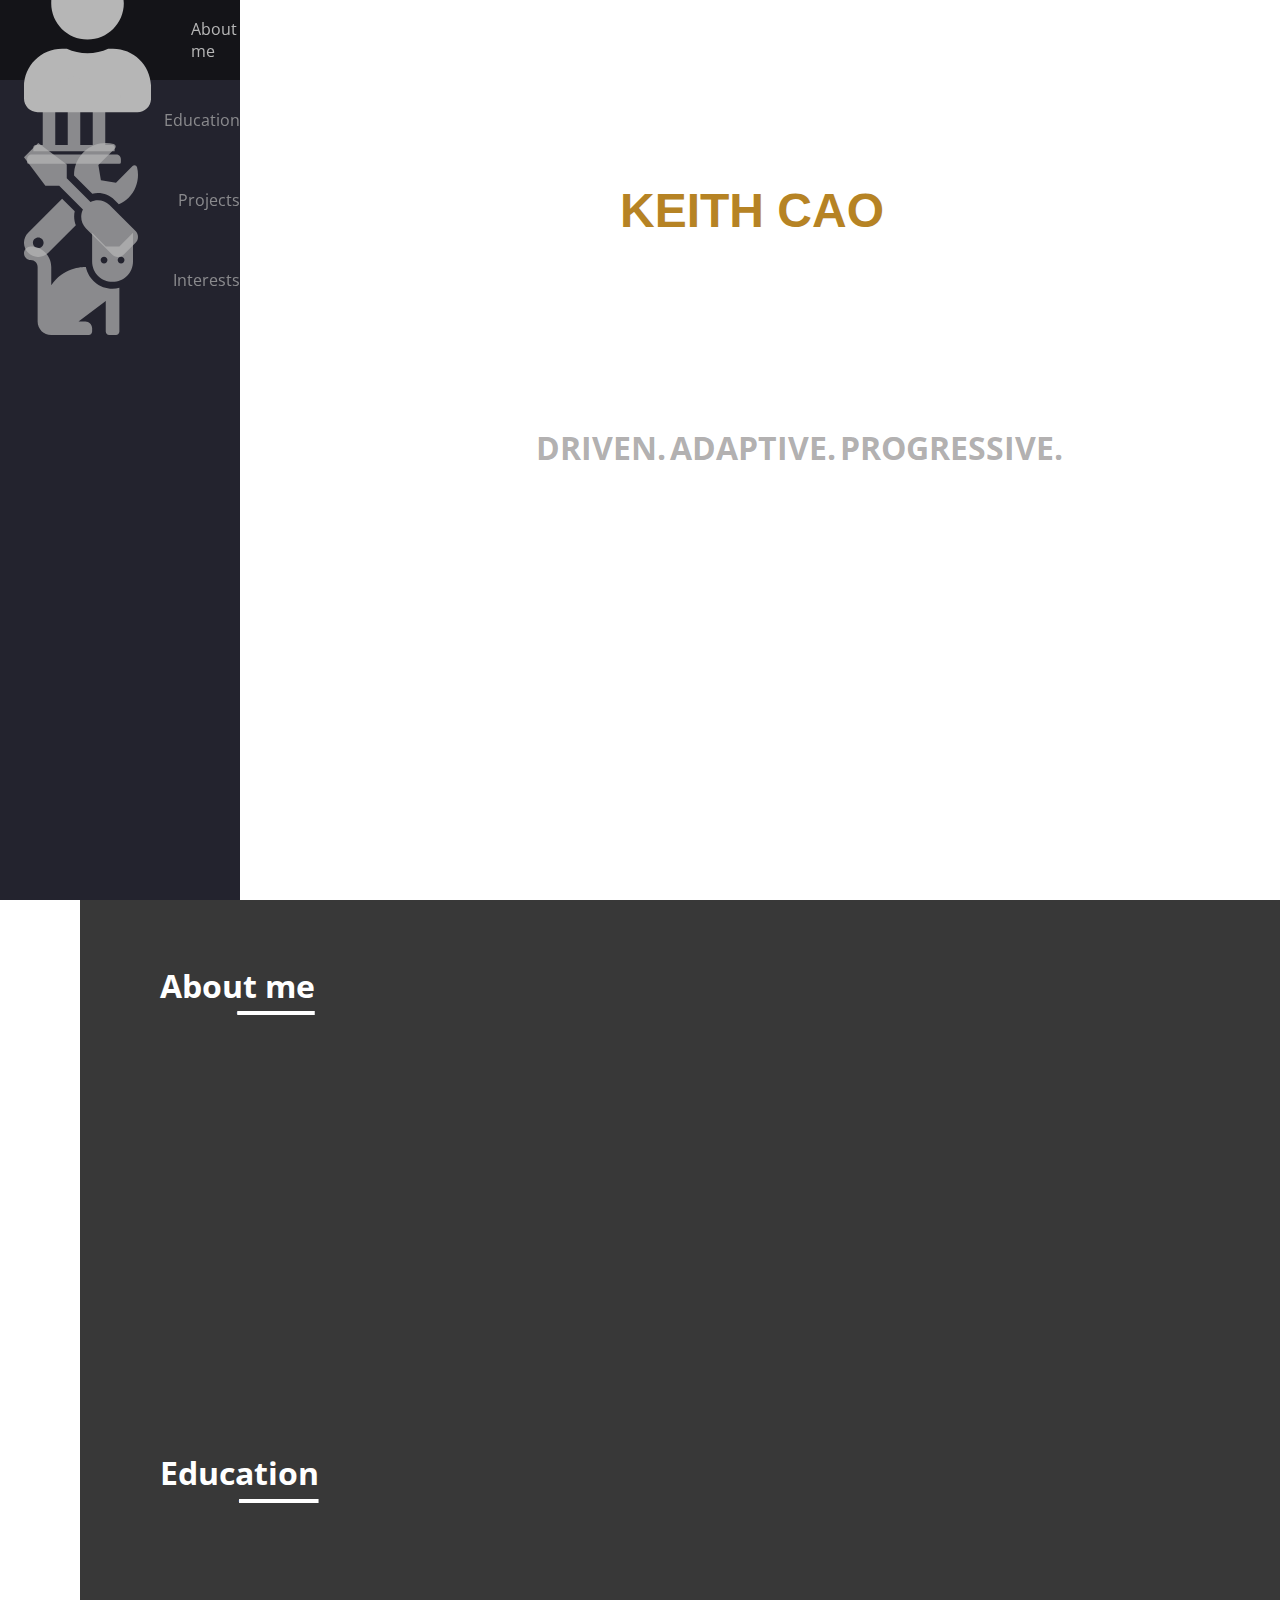
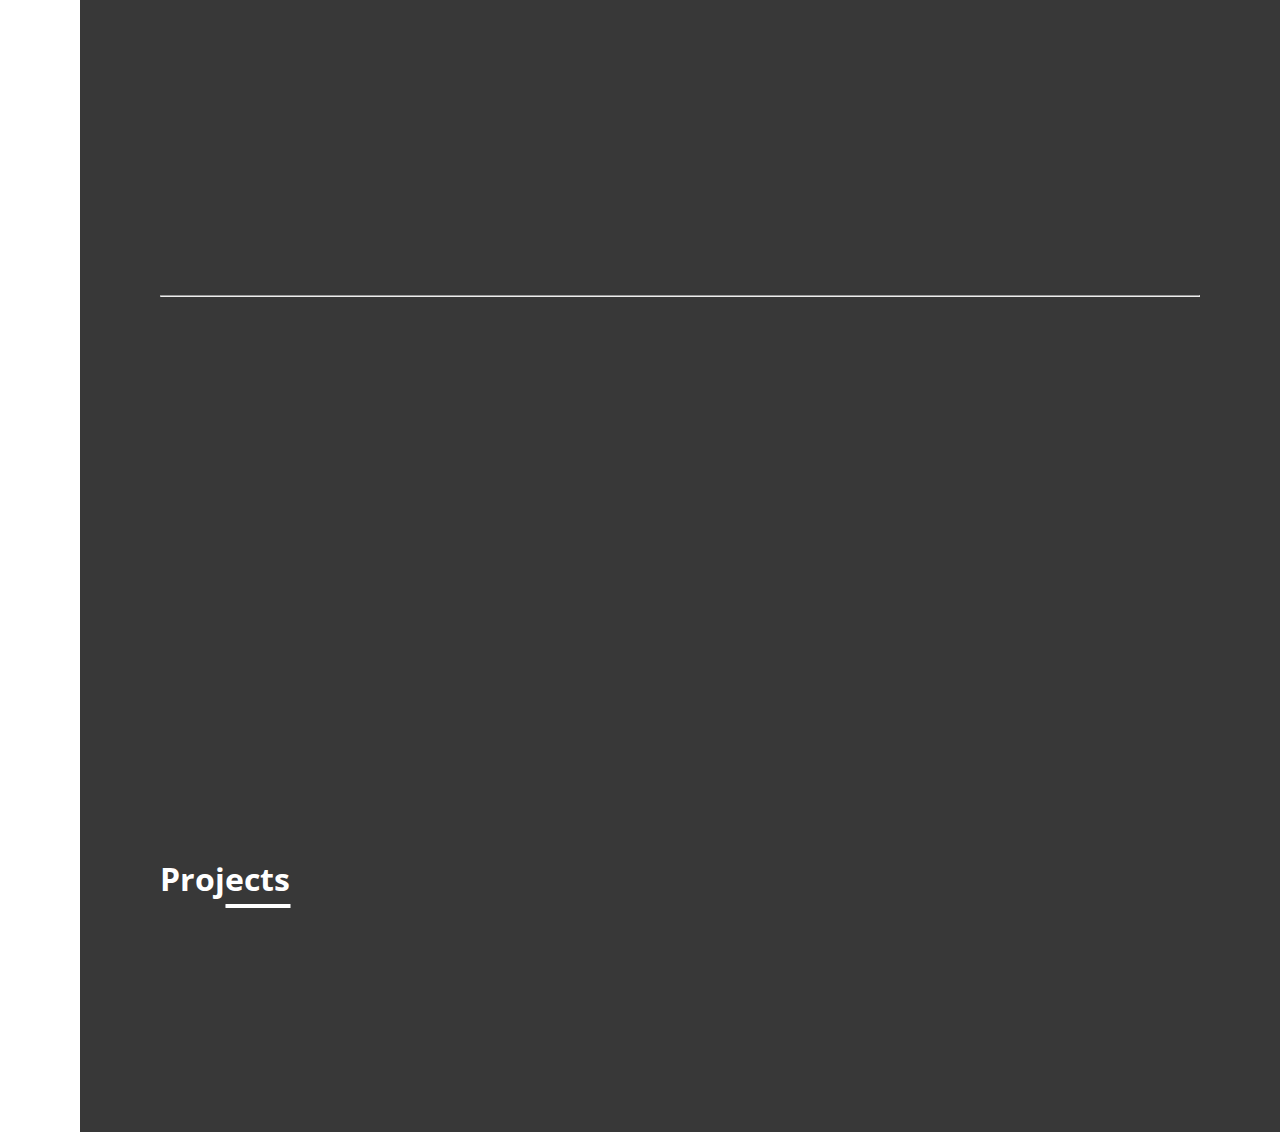
==== index.html @ e3b77ac3 "Add files via upload" ====
<!DOCTYPE html>
<html lang="en">
    
<head>
    <meta charset="UTF-8">
    <meta http-equiv="X-UA-Compatible" content="IE=edge">
    <meta name="viewport" content="width=device-width, initial-scale=1.0">
    <title>Keith's Website
    </title>
    <link href="https://fonts.googleapis.com/css?family=Open+Sans:300,400,700&display=swap" rel="stylesheet"/>
    <link rel="stylesheet" href="style.css">
</head>
<body>
    <nav class="navigation">
        <ul class="navbar">
            <li class="nav-item">
                <a href="#About me" class="nav-link">
                <svg xmlns="http://www.w3.org/2000/svg" aria-hidden="true" focusable="false" data-prefix="fas" data-icon="user" class="svg-inline--fa fa-user fa-w-14" 
                role="img" viewBox="0 0 448 512"><path fill="currentColor" 
                d="M224 256c70.7 0 128-57.3 128-128S294.7 0 224 0 96 57.3 96 128s57.3 128 128 128zm89.6 32h-16.7c-22.2 10.2-46.9 16-72.9 16s-50.6-5.8-72.9-16h-16.7C60.2 
                288 0 348.2 0 422.4V464c0 26.5 21.5 48 48 48h352c26.5 0 48-21.5 48-48v-41.6c0-74.2-60.2-134.4-134.4-134.4z"/></svg>
                <span class="link-text">About me</span>
                </a>
            </li>
            <li class="nav-item">
                <a href="#Education" class="nav-link">
                <svg xmlns="http://www.w3.org/2000/svg" aria-hidden="true" focusable="false" data-prefix="fas" data-icon="university" class="svg-inline--fa fa-university fa-w-16" 
                role="img" viewBox="0 0 512 512"><path fill="currentColor" 
                d="M496 128v16a8 8 0 0 1-8 8h-24v12c0 6.627-5.373 12-12 12H60c-6.627 0-12-5.373-12-12v-12H24a8 8 0 0 1-8-8v-16a8 8 0 0 1 4.941-7.392l232-88a7.996 
                7.996 0 0 1 6.118 0l232 88A8 8 0 0 1 496 128zm-24 304H40c-13.255 0-24 10.745-24 24v16a8 8 0 0 0 8 8h464a8 8 0 0 0 8-8v-16c0-13.255-10.745-24-24-24zM96 
                192v192H60c-6.627 0-12 5.373-12 12v20h416v-20c0-6.627-5.373-12-12-12h-36V192h-64v192h-64V192h-64v192h-64V192H96z"/></svg>
                <span class="link-text">Education</span>
                </a>
            </li>
            <li class="nav-item">
                <a href="#Projects" class="nav-link">
                <svg xmlns="http://www.w3.org/2000/svg" aria-hidden="true" focusable="false" data-prefix="fas" data-icon="tools" class="svg-inline--fa fa-tools fa-w-16" 
                role="img" viewBox="0 0 512 512"><path fill="currentColor" 
                d="M501.1 395.7L384 278.6c-23.1-23.1-57.6-27.6-85.4-13.9L192 158.1V96L64 0 0 64l96 128h62.1l106.6 106.6c-13.6 27.8-9.2 62.3 13.9 85.4l117.1 117.1c14.6 
                14.6 38.2 14.6 52.7 0l52.7-52.7c14.5-14.6 14.5-38.2 0-52.7zM331.7 225c28.3 0 54.9 11 74.9 31l19.4 19.4c15.8-6.9 30.8-16.5 43.8-29.5 37.1-37.1 49.7-89.3 
                37.9-136.7-2.2-9-13.5-12.1-20.1-5.5l-74.4 74.4-67.9-11.3L334 98.9l74.4-74.4c6.6-6.6 3.4-17.9-5.7-20.2-47.4-11.7-99.6.9-136.6 37.9-28.5 28.5-41.9 66.1-41.2 
                103.6l82.1 82.1c8.1-1.9 16.5-2.9 24.7-2.9zm-103.9 82l-56.7-56.7L18.7 402.8c-25 25-25 65.5 0 90.5s65.5 25 90.5 0l123.6-123.6c-7.6-19.9-9.9-41.6-5-62.7zM64 
                472c-13.2 0-24-10.8-24-24 0-13.3 10.7-24 24-24s24 10.7 24 24c0 13.2-10.7 24-24 24z"/></svg>
                <span class="link-text">Projects</span>
                </a>
            </li>
            <li class="nav-item">
                <a href="#Interests" class="nav-link">
                <svg xmlns="http://www.w3.org/2000/svg" aria-hidden="true" focusable="false" data-prefix="fas" data-icon="cat" class="svg-inline--fa fa-cat fa-w-16" 
                role="img" viewBox="0 0 512 512"><path fill="currentColor" 
                d="M290.59 192c-20.18 0-106.82 1.98-162.59 85.95V192c0-52.94-43.06-96-96-96-17.67 0-32 14.33-32 32s14.33 32 32 32c17.64 0 32 14.36 32 32v256c0 35.3 
                28.7 64 64 64h176c8.84 0 16-7.16 16-16v-16c0-17.67-14.33-32-32-32h-32l128-96v144c0 8.84 7.16 16 16 16h32c8.84 0 16-7.16 16-16V289.86c-10.29 2.67-20.89 
                4.54-32 4.54-61.81 0-113.52-44.05-125.41-102.4zM448 96h-64l-64-64v134.4c0 53.02 42.98 96 96 96s96-42.98 96-96V32l-64 64zm-72 80c-8.84 0-16-7.16-16-16s7.16-16 
                16-16 16 7.16 16 16-7.16 16-16 16zm80 0c-8.84 0-16-7.16-16-16s7.16-16 16-16 16 7.16 16 16-7.16 16-16 16z"/></svg>
                <span class="link-text">Interests</span>
                </a>
            </li>
        </ul>
    </nav>
    <div id="container">
        <div class="section">
            <div class="background"></div>
                <h3>KEITH CAO</h3>
                <div class="key">
                    <h1 id="word1">DRIVEN.</h1>
                    <h1 id="word2">ADAPTIVE.</h1>
                    <h1 id="word3">PROGRESSIVE.</h1>
                </div>
        </div>
    <div class="page">
        <a name="About me">
            <div class="info">
                    <h4 class ="head">
                        About me
                        <div class="underline">
                            <h4 class="line">s</h4>
                        </div>
                    </h4>

                <p>
                    I am a computer science student eager to explore the different fields of the tech industry, starting with web development.
                    I am currently studying <a href="https://www.senecacollege.ca/programs/fulltime/CPA.html">Computer Programming and Analysis</a>
                    at Seneca College. I prevously studied Medicinal Chemistry at the University of Waterloo but did not see myself pursuing a career in the field.
                    Due to my analytical mindset, I took an interest in computer science and decided to change the focus of my studies. I switched my major to
                    a 3-year General Science program, graduated later that term, then applied to start college the following term. While this was a scary leap for me, it
                    was the best decision I have ever made. This was the biggest life choice of mine thus far and now I feel prepared for whatever life has to throw at me.
                </p>
            </div>
        </a>
        <a name="Education">
            <div class="info">
                    <h4 class="head">
                        Education
                        <div class="underline">
                            <h4 class="line">s</h4>
                        </div>
                    </h4>
                <div id="seneca">
                    <p>
                        <b>Computer Programming and Analysis,</b><i> Seneca College</i>
                        <br><br>
                        In the fall of 2021, I started my studies at Seneca. I completed my first semester where I was introduced to basic computer science principles. I was
                        taught the fundamentals of computational thinking, decomposition and abstraction. I learned to program through C and practiced using it in several workshops.
                        I was exposed to the terminology and concepts of the IT sector such as API's, version control, and the SDLC. Lastly, I studied the UNIX/LINUX operating system
                        and gained experience using practical file manipulating techniques.
                    </p>
                </div>
                <hr>
                <div id="waterloo">
                    <p>
                        <b>Bachelor's of Science - General Science,</b><i> University of Waterloo</i>
                        <br><br>
                        I began my studies at the University of Waterloo in the fall of 2018 as a medicinal chemistry student. The focus of this specialized program was
                        organic chemistry, which I studied until the spring of 2021. That is when I switched into a 3-year General Science program and graduated with a Bachelor's Degree
                        before beginning my studies at Seneca. Organic chemistry as a whole is very analytical, there are several factors that affect how molecules interact
                        and when taken into account, the products can be accurately determined. I enjoyed this process and its similarities with computer science presented me with two career paths.
                        During my last term at Waterloo, I was able to take the cs course I wasn't able to before. After starting the course, I knew instantly I had made the right choice.
                    </p>
                </div>
            </div>
        </a>
        <a name="Projects">
            <div class="info">
                    <h4 class="head">
                        Projects
                        <div class="underline">
                            <h4 class="line">s</h4>
                        </div>
                    </h4>

                <p>
                </p>
            </div>
            </a>
    </div>
</div>
<script src="scroll-out.js"></script>
<script type="text/javascript">
    ScrollOut({
        targets: 'h1, h4, p, div'
    })
</script>
</body>
</html>
---- style.css ----
:root {
    font-family: 'Open Sans';
    font-size: 16px;
    --text-primary: #b6b6b6;
    --text-secondary: #ececec;
    --bg-primary: #23232e;
    --bg-secondary: #141418;
}

html {
    scroll-behavior: smooth;
}

body {
    padding: 0;
    margin: 0;
}

.section h3 {
    color: rgb(182, 131, 36);
    font-family: Impact, Haettenschweiler, 'Arial Narrow Bold', sans-serif;
    font-size: 48px;
    position: absolute;
    top: 15%;
    left: 45%;
}

.background {
    height: 100vh;
    display: block;
    left: 0;
    right: 0;
    background-image: url(torontoskyline2k.jpg);
    filter: blur(3px);
    transition: 2s;
}

.section {
    position: relative;
    text-align: center;
    margin-left: 5rem;
    height:100vh;
}

.background[data-scroll="in"] {
    filter: blur(0);
}

.page .head {
    width:fit-content;
    padding: 0;
    margin: 0;
    font-size: 32px;
}

@keyframes slider {
    0% {transform:translateX(-10%) scaleX(0.1);}
    50% {transform: translateX(90%) scaleX(0.1);}
}

.line {
    position: relative;
    right: 45%;
    width:100%;
    transform:translateX(70%) scaleX(0.5);
    font-size: 0.2rem;
    background-color: white;
    margin-bottom: 4rem;
    transition: 2s
}

.line[data-scroll="in"] {
    animation-name: slider;
    animation-duration: 1s;
}

.page .info {
    color: white;
    padding-top: 4rem;
    padding-bottom: 10rem;
}

.section .key {
    position: absolute;
    top: 45%;
    left: 38%;
}

.section .key h1 {
    color: rgba(112, 109, 109, 0.555);
    padding-bottom: 5rem;
    display: inline-block;
}

#word1 {
    position: relative;
    bottom: 40px;
    opacity: 0;
}

#word1[data-scroll="in"] {
    opacity:1;
    transition: 1.2s ease;
    transform: translateY(40px);
}

#word2 {
    position: relative;
    bottom: 40px;
    opacity: 0;
}

#word2[data-scroll="in"] {
    opacity:1;
    transform: translateY(40px);
    transition: 1.2s ease;
    transition-delay: 200ms;
}

#word3 {
    position: relative;
    bottom: 40px;
    opacity: 0;
}

#word3[data-scroll="in"] {
    opacity:1;
    transform: translateY(40px);
    transition: 1.2s ease;
    transition-delay: 400ms;
}

.page {
    background-color: #383838;
    justify-content: center;
    margin-left: 5rem;
    padding: 0rem 5rem;
}

.navigation {
    background-color: var(--bg-primary);
    height: 100vh;
    width: 5rem;
    position: fixed;
    z-index: 4;
    transition: width 200ms ease;
}

.nav-link {
    display: flex;
    align-items: center;
    height: 5rem;
    color: var(--text-primary);
    text-decoration: none;
    filter: grayscale(100%) opacity(0.7);
}

.nav-link:hover {
    filter: grayscale(0%) opacity(1);
}

.link-text {
    display: none;
    margin-left: 1rem;
}

.nav-link svg {
    min-width: 2rem;
    margin: 0 1.5rem;
}

.navbar {
    list-style-type: none;
    margin:0;
    padding-left: 0;
    display: flex;
    flex-direction: column;
    align-items: center;
}

.nav-item {
    width: 100%;
}

.nav-item:hover {
    background-color: var(--bg-secondary);
}

.navigation:hover {
    width: 15rem;
}

.navigation:hover .link-text {
    display: block;
}

#seneca {
    height: 20rem;
    background-image: url(seneca.jpg);
    filter: grayscale(60%);
}

#waterloo {
    height: 20rem;
    background-image: url(waterloo\ slc.jpg);
    filter: grayscale(60%);
}

p {
    position: relative;
    top: 40px;
    opacity: 0;
    transition: 0.8s ease;
}

p[data-scroll="in"] {
    opacity:1;
    transform: translateY(-40px);
}
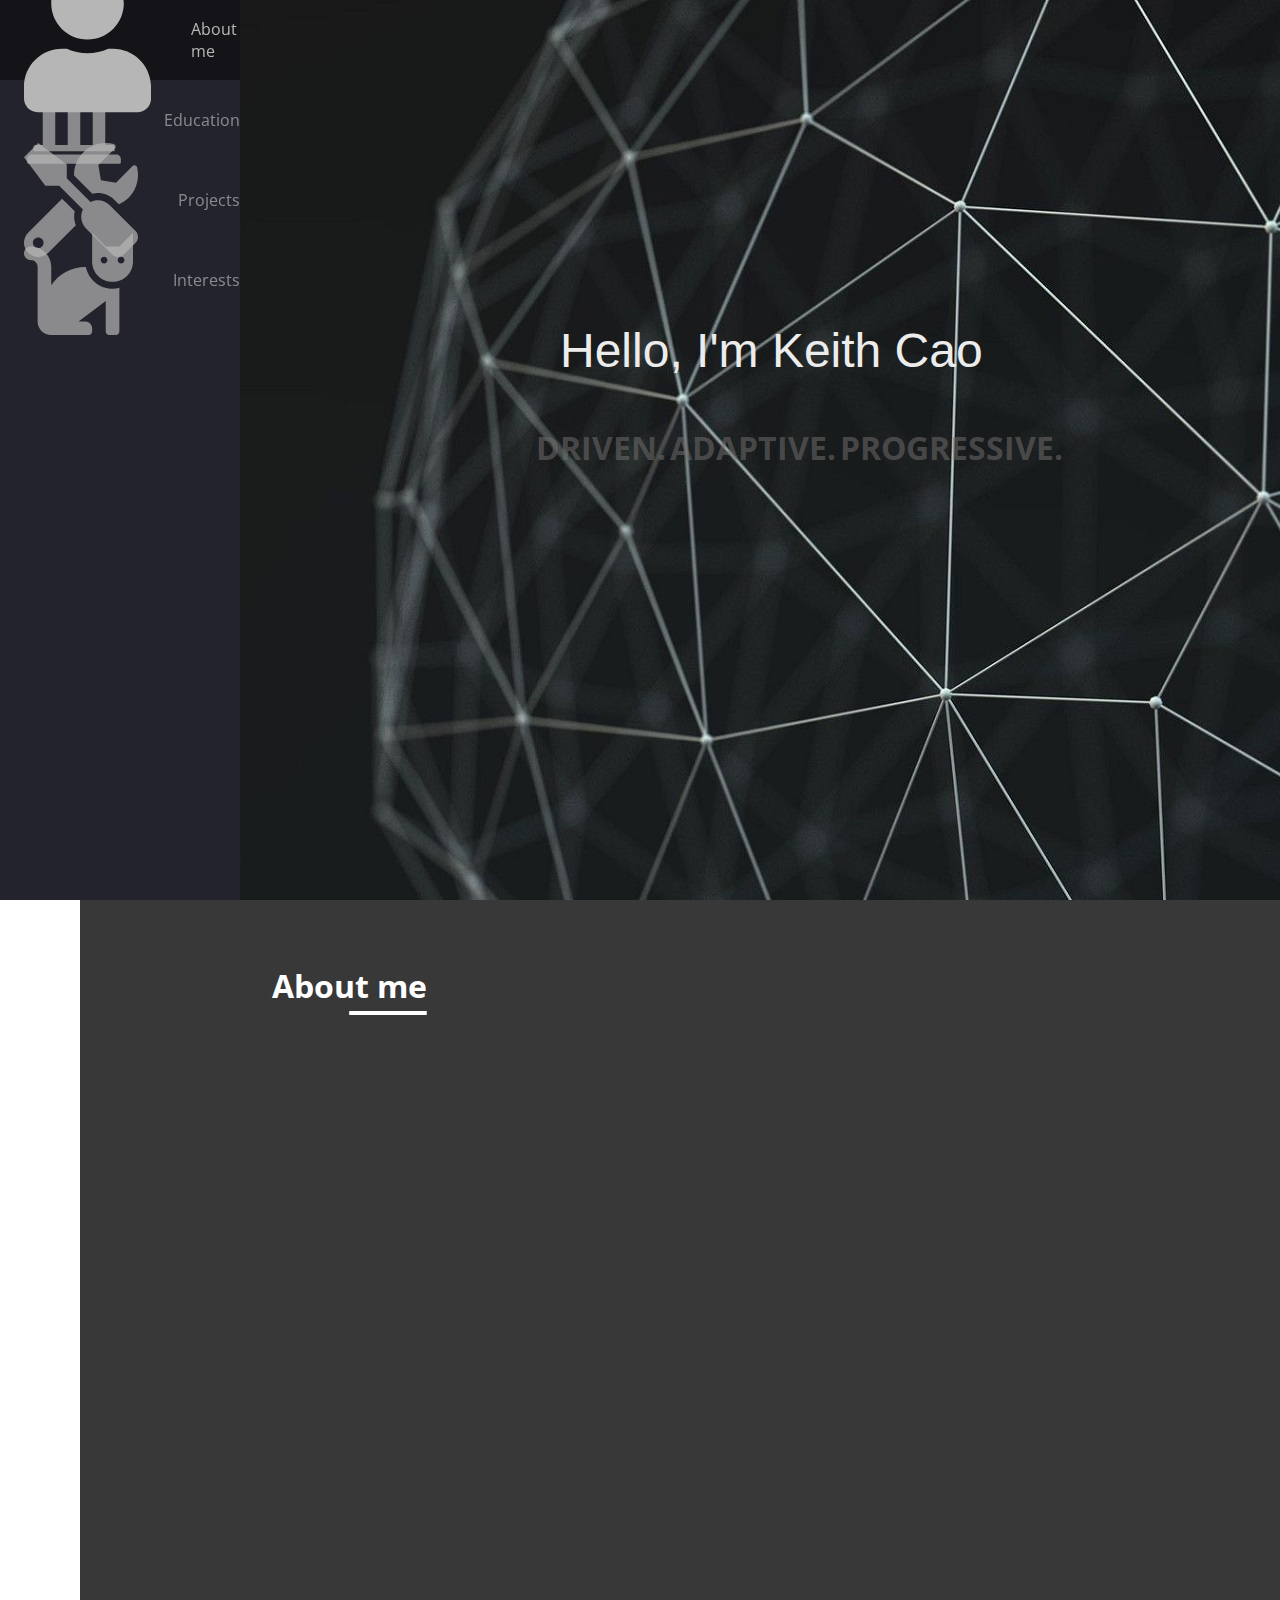
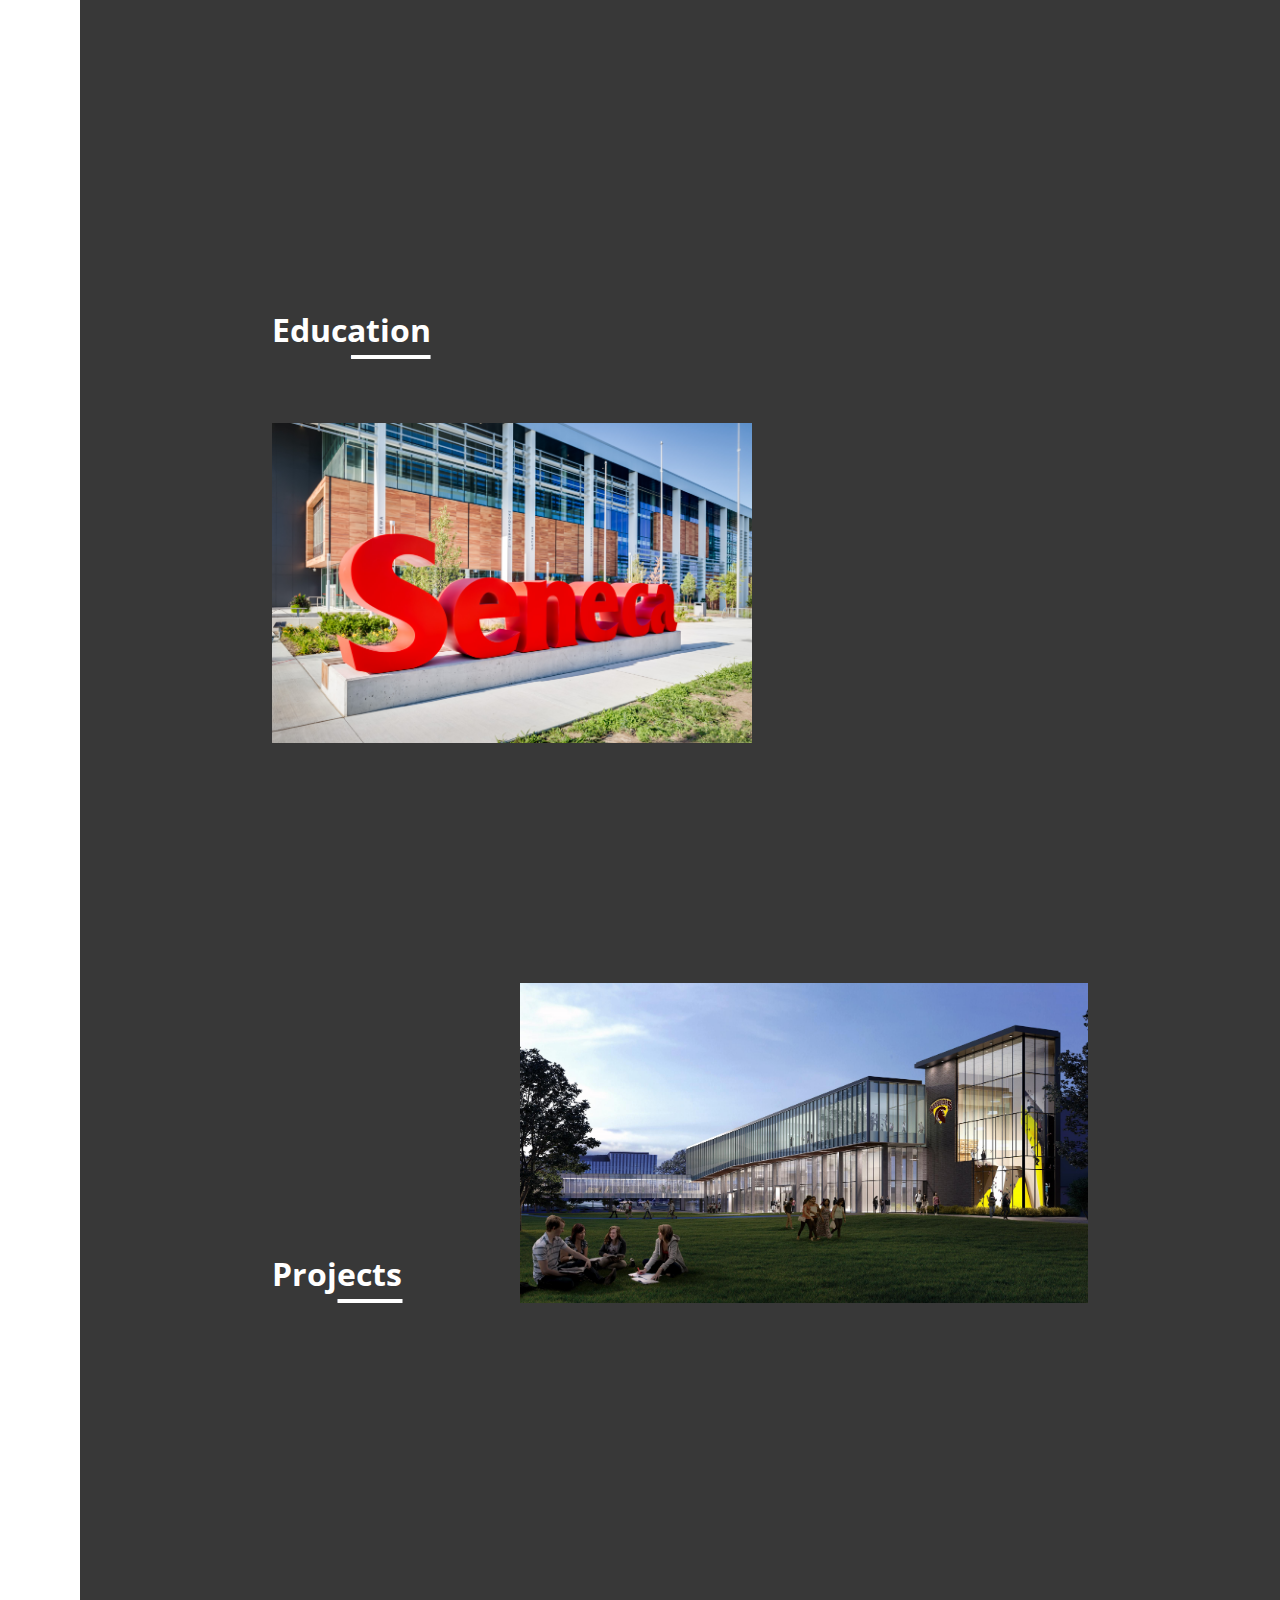
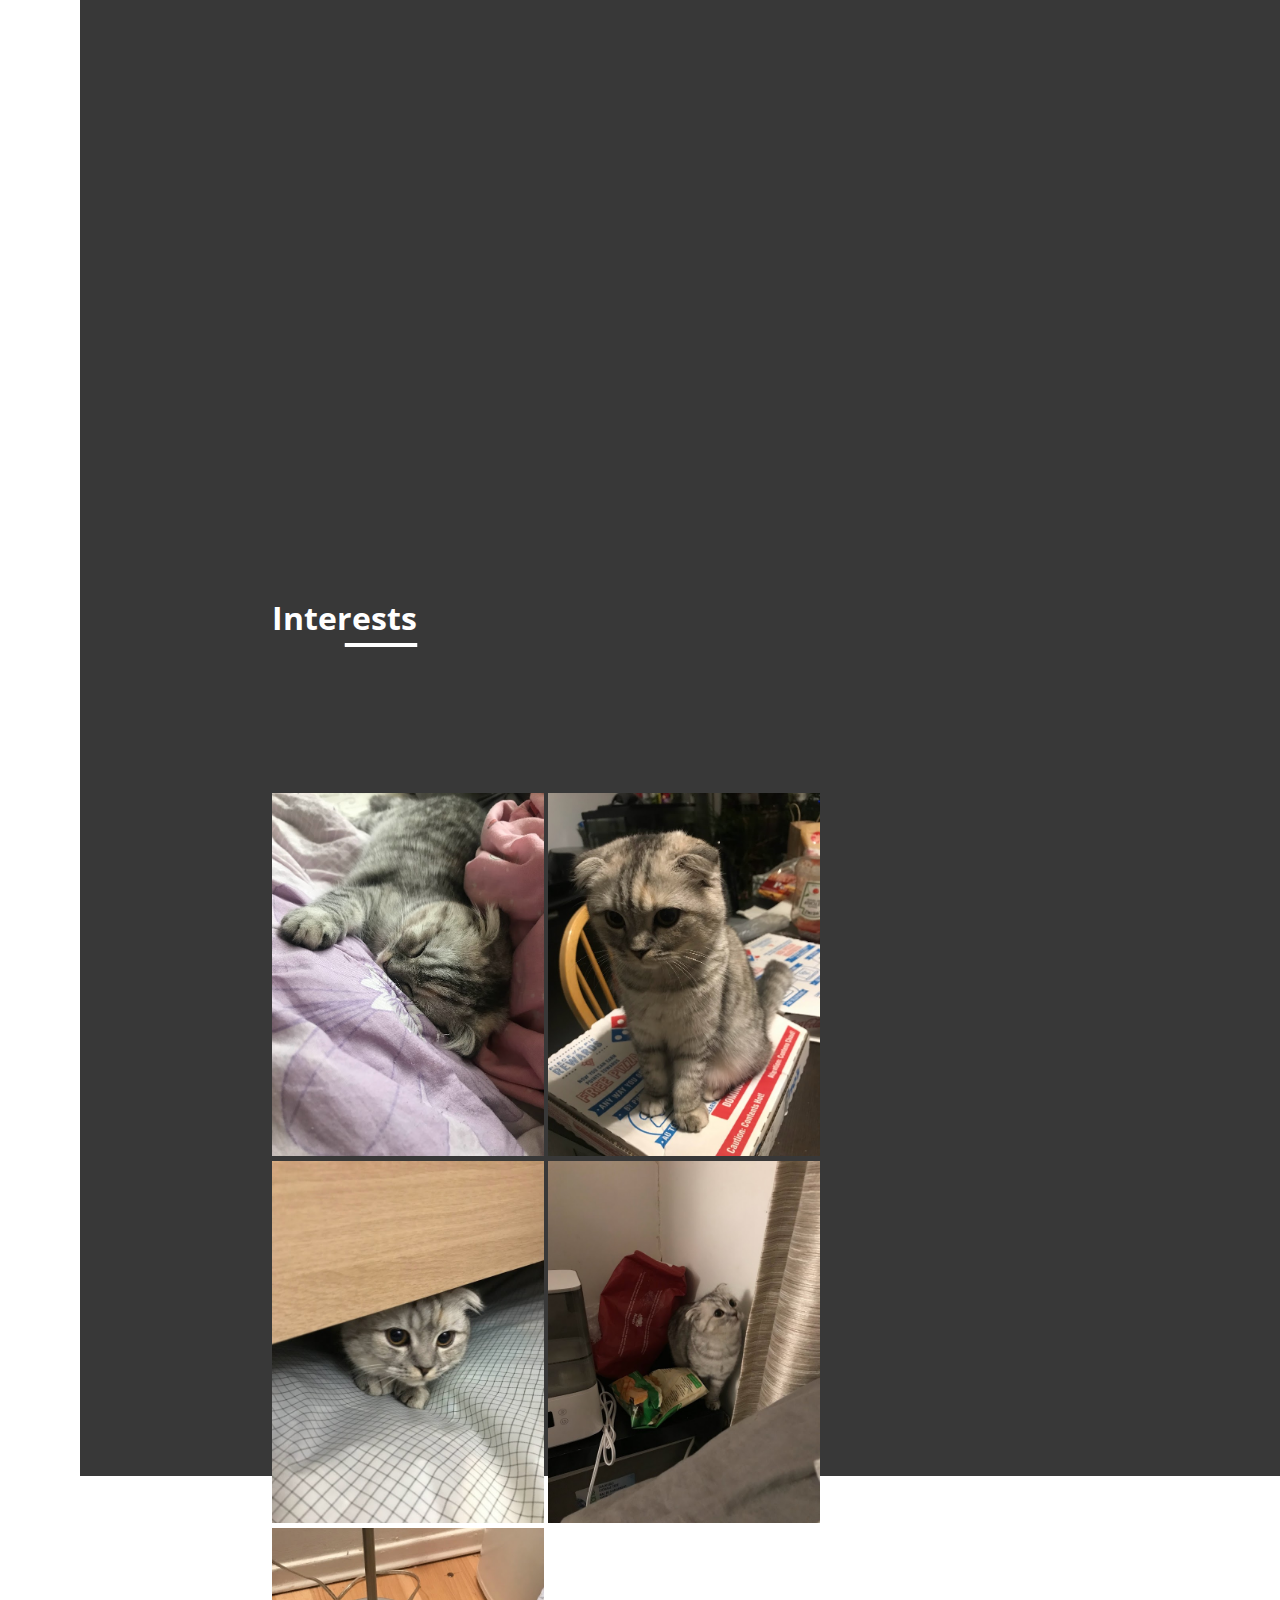
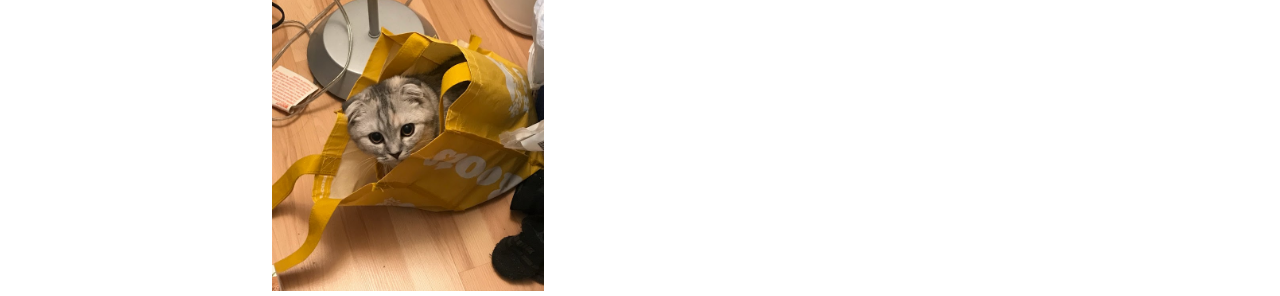
==== commit e0c460ba: "Add files via upload" ====
--- a/index.html
+++ b/index.html
@@ -60,7 +60,7 @@
     <div id="container">
         <div class="section">
             <div class="background"></div>
-                <h3>KEITH CAO</h3>
+                <p>Hello, I'm Keith Cao</p>
                 <div class="key">
                     <h1 id="word1">DRIVEN.</h1>
                     <h1 id="word2">ADAPTIVE.</h1>
@@ -80,45 +80,49 @@
                 <p>
                     I am a computer science student eager to explore the different fields of the tech industry, starting with web development.
                     I am currently studying <a href="https://www.senecacollege.ca/programs/fulltime/CPA.html">Computer Programming and Analysis</a>
-                    at Seneca College. I prevously studied Medicinal Chemistry at the University of Waterloo but did not see myself pursuing a career in the field.
-                    Due to my analytical mindset, I took an interest in computer science and decided to change the focus of my studies. I switched my major to
-                    a 3-year General Science program, graduated later that term, then applied to start college the following term. While this was a scary leap for me, it
-                    was the best decision I have ever made. This was the biggest life choice of mine thus far and now I feel prepared for whatever life has to throw at me.
+                    at Seneca College. I prevously studied Medicinal Chemistry at the University of Waterloo but did not see myself pursuing a career in the field. The focus 
+                    of this specialized program was organic chemistry. Being an analytical field, its overlap with computer science in this aspect peaked my interest in
+                    the latter field. I switched my major to a 3-year General Science program, graduated later that term, then applied to start college 
+                    the following term. While this was a scary leap for me, it was the best decision I have ever made. This was the biggest life choice of mine thus far and 
+                    now I feel prepared for whatever life has to throw at me.
                 </p>
             </div>
         </a>
-        <a name="Education">
-            <div class="info">
-                    <h4 class="head">
-                        Education
-                        <div class="underline">
-                            <h4 class="line">s</h4>
-                        </div>
-                    </h4>
-                <div id="seneca">
-                    <p>
-                        <b>Computer Programming and Analysis,</b><i> Seneca College</i>
-                        <br><br>
-                        In the fall of 2021, I started my studies at Seneca. I completed my first semester where I was introduced to basic computer science principles. I was
-                        taught the fundamentals of computational thinking, decomposition and abstraction. I learned to program through C and practiced using it in several workshops.
-                        I was exposed to the terminology and concepts of the IT sector such as API's, version control, and the SDLC. Lastly, I studied the UNIX/LINUX operating system
-                        and gained experience using practical file manipulating techniques.
-                    </p>
+            <a name="Education">
+                <div class="info">
+                        <h4 class="head">
+                            Education
+                            <div class="underline">
+                                <h4 class="line">s</h4>
+                            </div>
+                        </h4>
+                    <div id="seneca">
+                        <img src="seneca.jpg" alt="Seneca">
+                        <p>
+                            <b>Computer Programming and Analysis,</b><i> Seneca College</i>
+                            <br><br>
+                            In the fall of 2021, I started my studies at Seneca. I completed my first semester where I was introduced to basic computer science principles. I was
+                            taught the fundamentals of computational thinking, decomposition and abstraction. I learned to program in C and practiced implementing validation logic,
+                            dealing with invalid input, and nesting for loops through several workshops. I was exposed to the terminology and concepts of the IT sector such as API's,
+                            version control, and the SDLC. For one of my final projects, I was able to gain experience in the development process using artefacts and updating a project timeline
+                            regularly with my tasks. Lastly, I studied the UNIX/LINUX operating system and gained experience using practical file manipulating techniques.
+                        </p>
+                    </div>
+                    <br>
+                    <div id="waterloo">
+                        <p>
+                            <b>Bachelor's of Science - General Science,</b><i> University of Waterloo</i>
+                            <br><br>
+                            I began my studies at the University of Waterloo in the fall of 2018 as a medicinal chemistry student where I studied until the spring of 2021.
+                            That is when I switched into a 3-year General Science program and graduated with a Bachelor's Degree before beginning my studies at Seneca. I took all three
+                            organic chemistry courses which covered advanced syntheses and reactions of organic molecules. I also took thermodynamics and chemical kinetics which focused
+                            on quantifying the properties of a reation, such as energy released or rate of reactions. Alongside these courses, I took two analytical labs that focused on precision
+                            and accuracy (theoretical vs experimental yield) as well as two organic chemistry labs which focused on anticipating side reactions and how it will affect the yield.
+                        </p>
+                        <img src="waterloo slc.jpg" alt="Waterloo">
+                    </div>
                 </div>
-                <hr>
-                <div id="waterloo">
-                    <p>
-                        <b>Bachelor's of Science - General Science,</b><i> University of Waterloo</i>
-                        <br><br>
-                        I began my studies at the University of Waterloo in the fall of 2018 as a medicinal chemistry student. The focus of this specialized program was
-                        organic chemistry, which I studied until the spring of 2021. That is when I switched into a 3-year General Science program and graduated with a Bachelor's Degree
-                        before beginning my studies at Seneca. Organic chemistry as a whole is very analytical, there are several factors that affect how molecules interact
-                        and when taken into account, the products can be accurately determined. I enjoyed this process and its similarities with computer science presented me with two career paths.
-                        During my last term at Waterloo, I was able to take the cs course I wasn't able to before. After starting the course, I knew instantly I had made the right choice.
-                    </p>
-                </div>
-            </div>
-        </a>
+            </a>
         <a name="Projects">
             <div class="info">
                     <h4 class="head">
@@ -127,10 +131,35 @@
                             <h4 class="line">s</h4>
                         </div>
                     </h4>
-
                 <p>
+                    <b>Accounting Ticketing System</b>
+                    <br><br>
+                    Created a program that managed support tickets in C. Validation logic was implemented to verify a user before giving access to ticket information. Authenticated users can view,
+                    open, close, create, and display ticket messages, as well as, add new customer or agent accounts. Records of tickets and accounts are loaded from a text file and changes made during
+                    the session are saved by overwriting the old text file. 
                 </p>
             </div>
+            </a>
+            <a name="Interests">
+                <div class="info">
+                    <h4 class="head">
+                        Interests
+                        <div class="underline">
+                            <h4 class="line">s</h4>
+                        </div>
+                    </h4>
+                    <p>
+                        I have a beautiful scottish fold named Mango and I spend most of my free time with her. Although I stopped taking piano lessons due to school, I play leisurely and would like 
+                        to get back into it. As for physical activities, I going to the gym and snowboarding when the weather allows for it. 
+                        </p>
+                    <div id="mango">
+                        <img src="mango/mango1.jpg" alt="Mango sleeping">
+                        <img src="mango/mango2.jpg" alt="Mango on Pizza">
+                        <img src="mango/mango3.jpg" alt="Mango Hiding">
+                        <img src="mango/mango4.jpg" alt="Mango Table">
+                        <img src="mango/mango5.jpg" alt="Mango in Bag">
+                    </div>
+                </div>
             </a>
     </div>
 </div>
--- a/style.css
+++ b/style.css
@@ -16,13 +16,13 @@
     margin: 0;
 }
 
-.section h3 {
-    color: rgb(182, 131, 36);
-    font-family: Impact, Haettenschweiler, 'Arial Narrow Bold', sans-serif;
+.section p {
+    font-family: 'Trebuchet MS', 'Lucida Sans Unicode', 'Lucida Grande', 'Lucida Sans', Arial, sans-serif;
+    color: var(--text-secondary);
     font-size: 48px;
     position: absolute;
-    top: 15%;
-    left: 45%;
+    top: 35%;
+    left: 40%;
 }
 
 .background {
@@ -30,27 +30,20 @@
     display: block;
     left: 0;
     right: 0;
-    background-image: url(torontoskyline2k.jpg);
-    filter: blur(3px);
-    transition: 2s;
+    background-image: url(1579793.jpg);
 }
 
 .section {
     position: relative;
-    text-align: center;
     margin-left: 5rem;
     height:100vh;
-}
-
-.background[data-scroll="in"] {
-    filter: blur(0);
 }
 
 .page .head {
     width:fit-content;
     padding: 0;
     margin: 0;
-    font-size: 32px;
+    font-size: 2rem;
 }
 
 @keyframes slider {
@@ -75,6 +68,7 @@
 }
 
 .page .info {
+    height: 80vh;
     color: white;
     padding-top: 4rem;
     padding-bottom: 10rem;
@@ -134,7 +128,7 @@
     background-color: #383838;
     justify-content: center;
     margin-left: 5rem;
-    padding: 0rem 5rem;
+    padding: 0rem 12rem;
 }
 
 .navigation {
@@ -195,15 +189,20 @@
 }
 
 #seneca {
+    display: flex;
+}
+
+#seneca>img {
+    padding-right: 1rem;
     height: 20rem;
-    background-image: url(seneca.jpg);
-    filter: grayscale(60%);
 }
 
 #waterloo {
+    display: flex;
+}
+
+#waterloo>img {
     height: 20rem;
-    background-image: url(waterloo\ slc.jpg);
-    filter: grayscale(60%);
 }
 
 p {
@@ -216,4 +215,8 @@
 p[data-scroll="in"] {
     opacity:1;
     transform: translateY(-40px);
+}
+
+#mango>img {
+    width: 17rem;
 }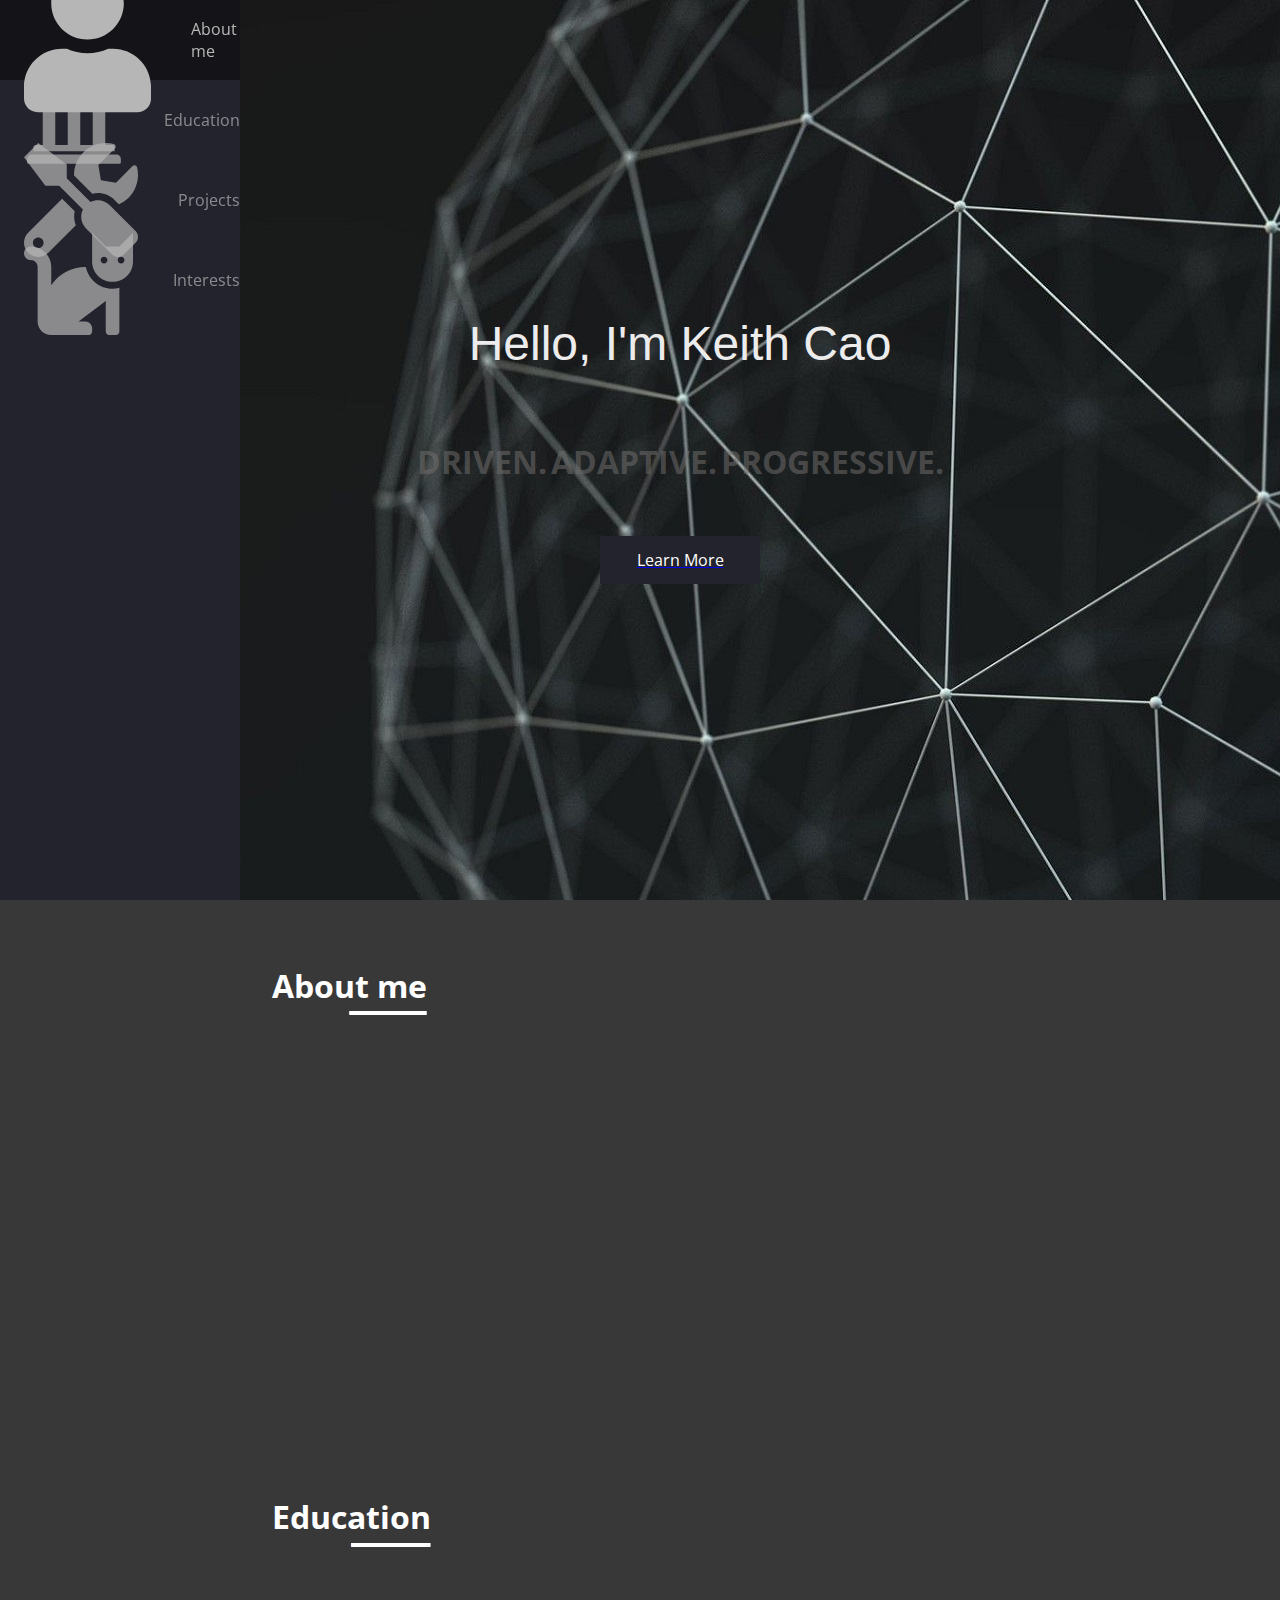
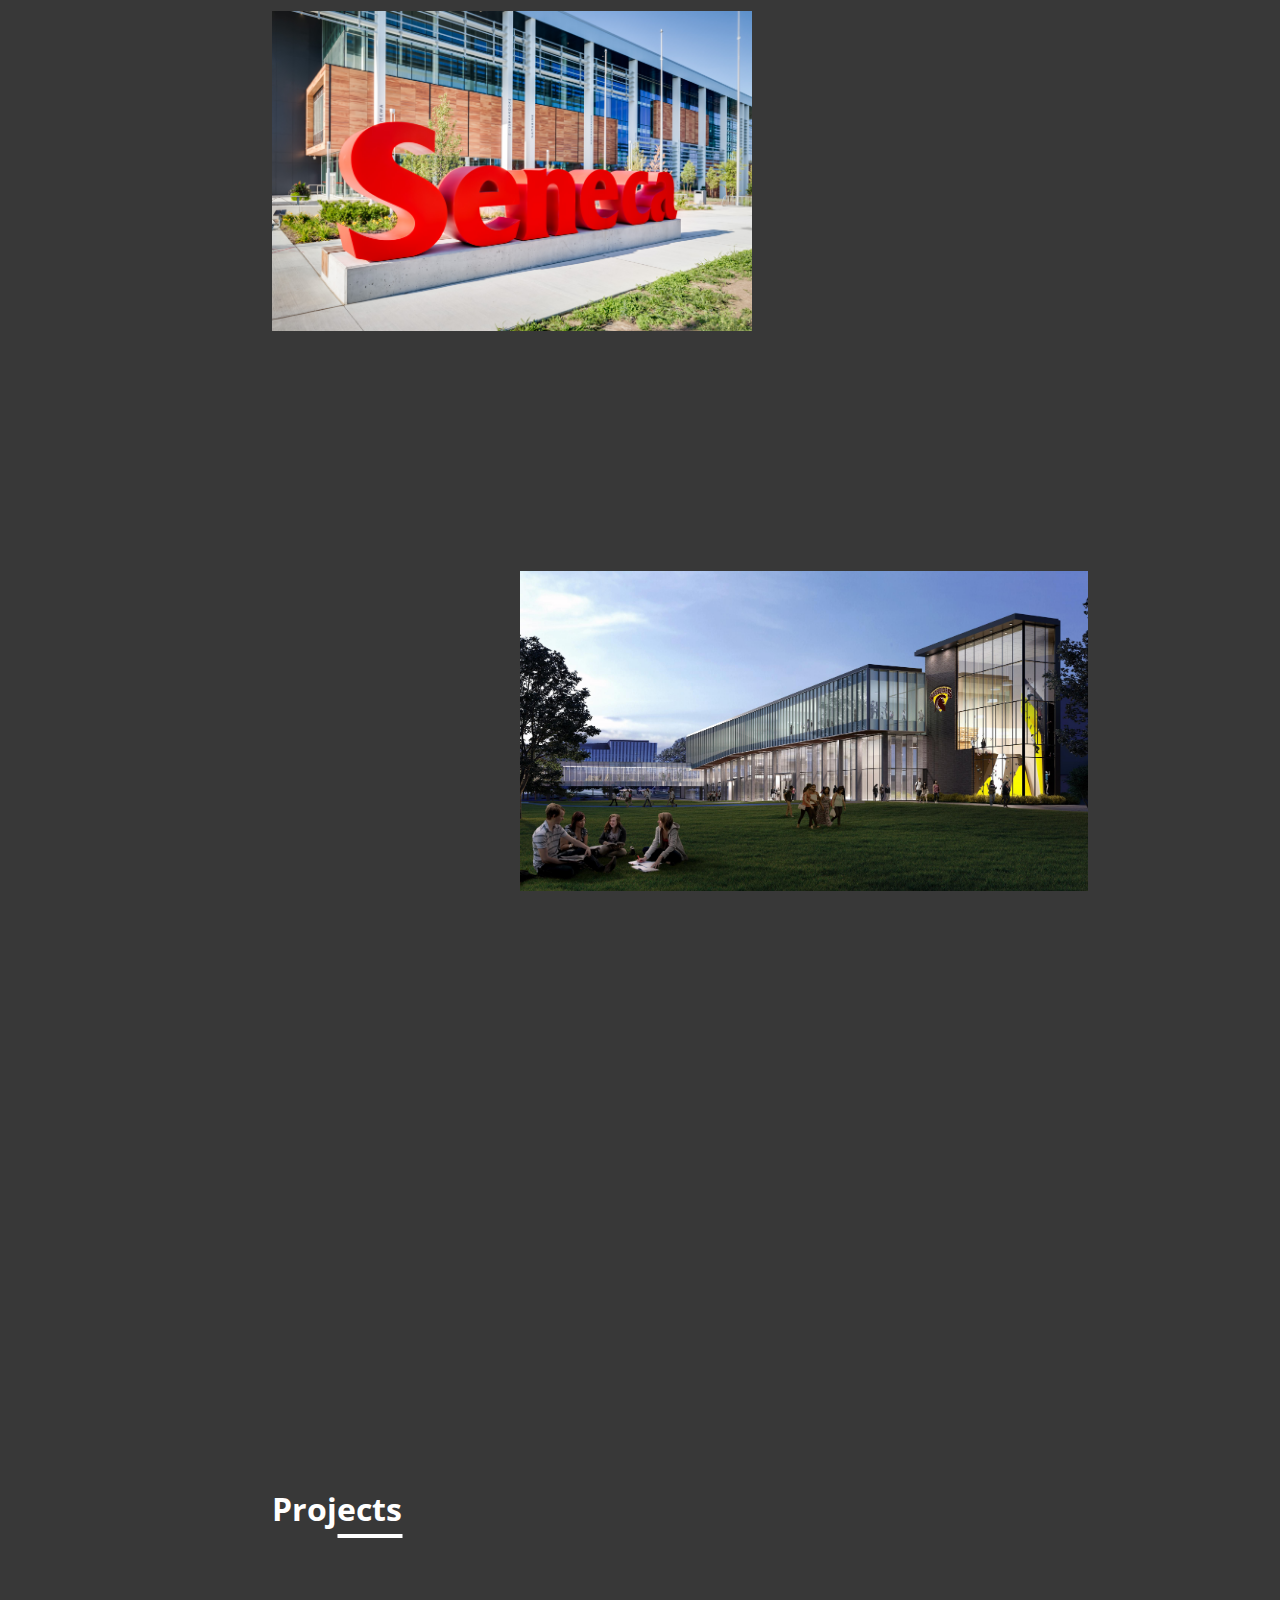
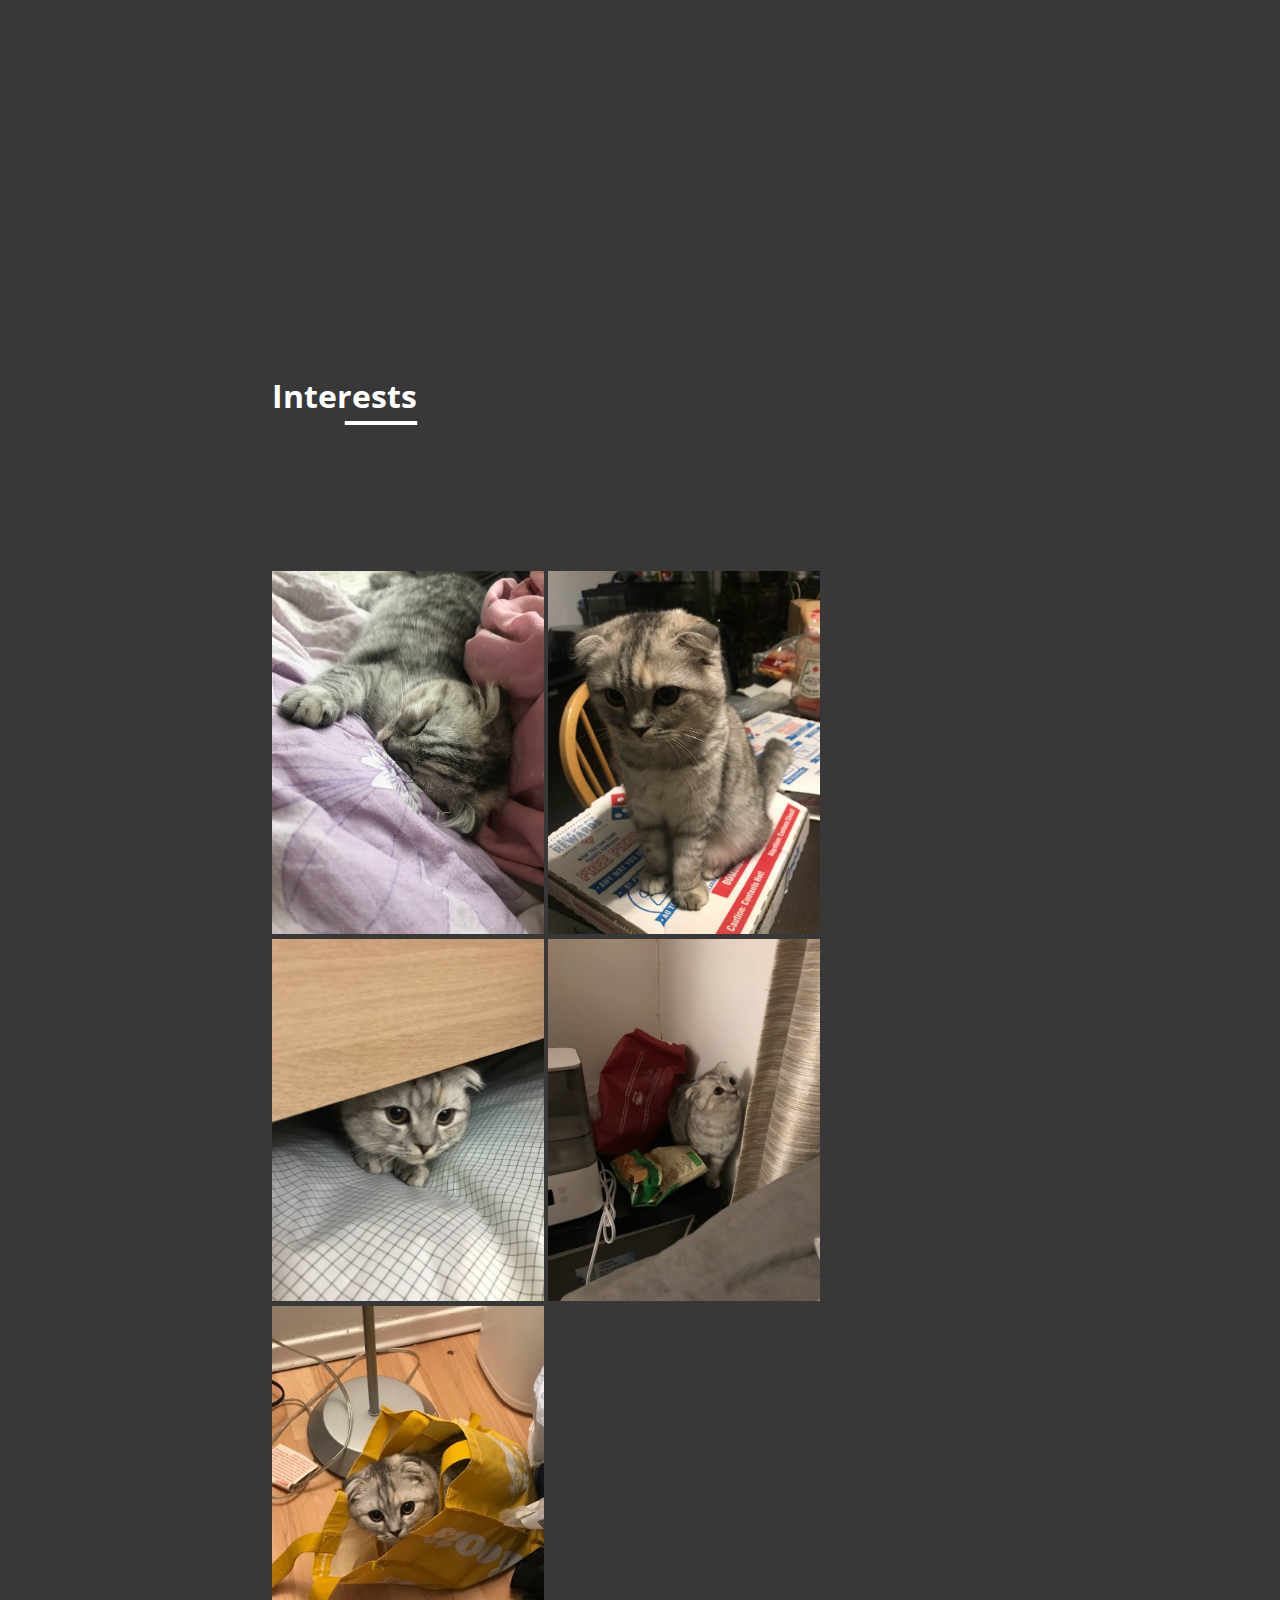
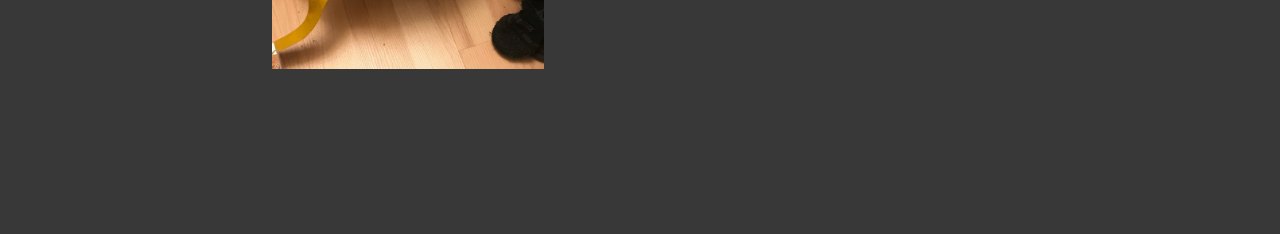
==== commit 06b95745: "Add files via upload" ====
--- a/index.html
+++ b/index.html
@@ -59,13 +59,15 @@
     </nav>
     <div id="container">
         <div class="section">
-            <div class="background"></div>
-                <p>Hello, I'm Keith Cao</p>
+                    <p>Hello, I'm Keith Cao</p>
                 <div class="key">
                     <h1 id="word1">DRIVEN.</h1>
                     <h1 id="word2">ADAPTIVE.</h1>
                     <h1 id="word3">PROGRESSIVE.</h1>
                 </div>
+                <a href="#About me">
+                <div class="button">Learn More</div>
+                </a>
         </div>
     <div class="page">
         <a name="About me">
@@ -79,7 +81,7 @@
 
                 <p>
                     I am a computer science student eager to explore the different fields of the tech industry, starting with web development.
-                    I am currently studying <a href="https://www.senecacollege.ca/programs/fulltime/CPA.html">Computer Programming and Analysis</a>
+                    I am currently studying <a class="school" href="https://www.senecacollege.ca/programs/fulltime/CPA.html">Computer Programming and Analysis</a>
                     at Seneca College. I prevously studied Medicinal Chemistry at the University of Waterloo but did not see myself pursuing a career in the field. The focus 
                     of this specialized program was organic chemistry. Being an analytical field, its overlap with computer science in this aspect peaked my interest in
                     the latter field. I switched my major to a 3-year General Science program, graduated later that term, then applied to start college 
--- a/style.css
+++ b/style.css
@@ -1,17 +1,59 @@
 :root {
     font-family: 'Open Sans';
-    font-size: 16px;
+    font-size: 8px;
     --text-primary: #b6b6b6;
     --text-secondary: #ececec;
     --bg-primary: #23232e;
     --bg-secondary: #141418;
 }
 
+@media only screen and (min-width: 1200px) {
+    :root {
+    font-size: 16px;
+    }
+    .navigation {
+    height: 100vh;
+    width: 5rem;
+    }
+    .navigation:hover {
+        width: 15rem;
+    }
+    .navigation:hover .link-text {
+        display: block;
+    }
+    .navbar {
+        flex-direction: column;
+    }
+}
+
+@media only screen and (max-width: 1200px) {
+    .navigation {
+        bottom: 0;
+        width: 100vw;
+        height: 5rem;
+        }
+        .navbar {
+            flex-direction: row;
+        }
+    #seneca>img {
+        display:none;
+    }
+    #waterloo>img {
+        display:none;
+    }
+}
+
 html {
     scroll-behavior: smooth;
 }
 
+.school {
+    color: red;
+    text-decoration: none;
+}
+
 body {
+    background-color: #383838;
     padding: 0;
     margin: 0;
 }
@@ -19,10 +61,7 @@
 .section p {
     font-family: 'Trebuchet MS', 'Lucida Sans Unicode', 'Lucida Grande', 'Lucida Sans', Arial, sans-serif;
     color: var(--text-secondary);
-    font-size: 48px;
-    position: absolute;
-    top: 35%;
-    left: 40%;
+    font-size: 3rem;
 }
 
 .background {
@@ -30,13 +69,38 @@
     display: block;
     left: 0;
     right: 0;
+
+}
+
+.section {
     background-image: url(1579793.jpg);
-}
-
-.section {
     position: relative;
     margin-left: 5rem;
     height:100vh;
+    display: flex;
+    flex-direction: column;
+    align-items: center;
+    justify-content: center;
+}
+
+.button {
+    text-decoration:none;
+    color: white;
+    background-color: var(--bg-primary);
+    display: flex;
+    align-items: center;
+    justify-content: center;
+    width: 10rem;
+    height: 3rem;
+    opacity: 0;
+    position: relative;
+    bottom: 3rem;
+}
+
+.button[data-scroll="in"] {
+    opacity: 1;
+    transition: opacity 800ms ease;
+    transition-delay: 1s;
 }
 
 .page .head {
@@ -68,16 +132,9 @@
 }
 
 .page .info {
-    height: 80vh;
     color: white;
     padding-top: 4rem;
     padding-bottom: 10rem;
-}
-
-.section .key {
-    position: absolute;
-    top: 45%;
-    left: 38%;
 }
 
 .section .key h1 {
@@ -124,8 +181,12 @@
     transition-delay: 400ms;
 }
 
+.button:hover {
+    font-weight:bold;
+    background-color: var(--bg-secondary);
+}
+
 .page {
-    background-color: #383838;
     justify-content: center;
     margin-left: 5rem;
     padding: 0rem 12rem;
@@ -133,8 +194,6 @@
 
 .navigation {
     background-color: var(--bg-primary);
-    height: 100vh;
-    width: 5rem;
     position: fixed;
     z-index: 4;
     transition: width 200ms ease;
@@ -168,7 +227,6 @@
     margin:0;
     padding-left: 0;
     display: flex;
-    flex-direction: column;
     align-items: center;
 }
 
@@ -180,17 +238,10 @@
     background-color: var(--bg-secondary);
 }
 
-.navigation:hover {
-    width: 15rem;
-}
-
-.navigation:hover .link-text {
-    display: block;
-}
-
 #seneca {
     display: flex;
 }
+
 
 #seneca>img {
     padding-right: 1rem;
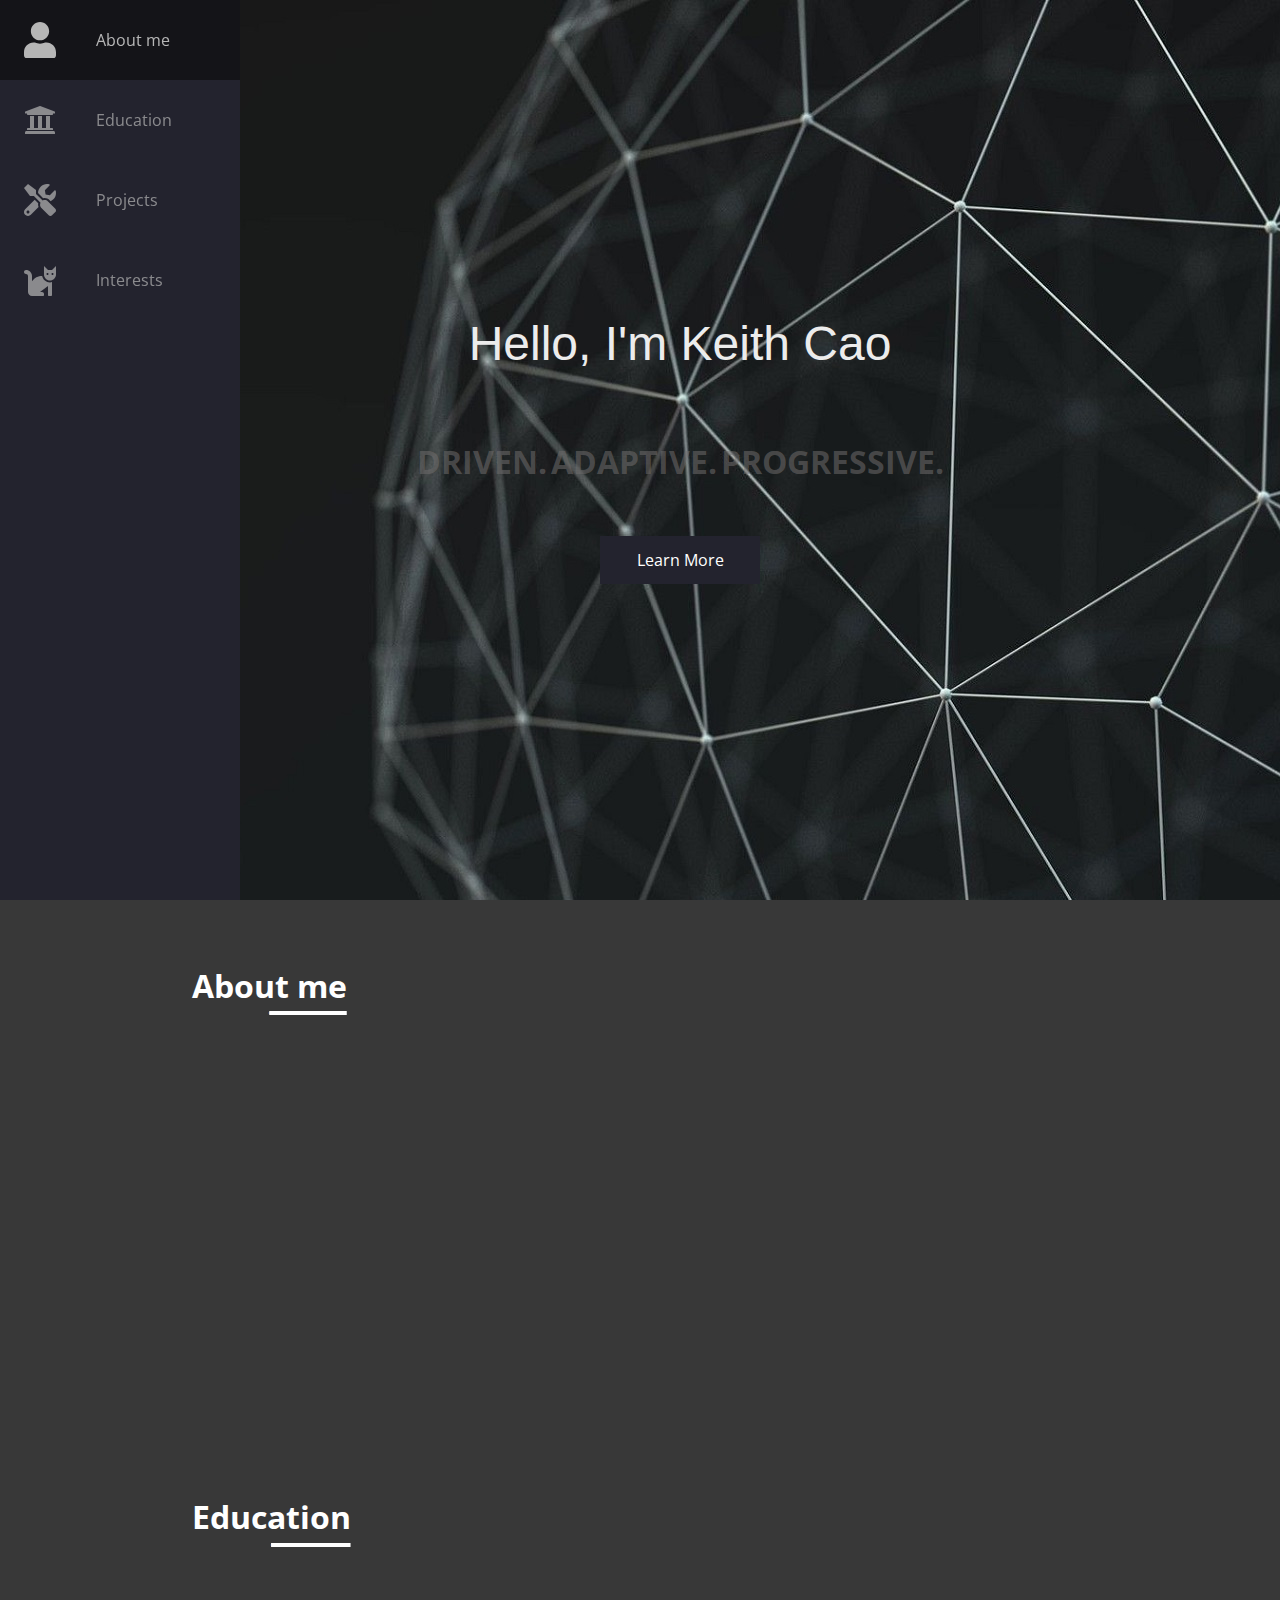
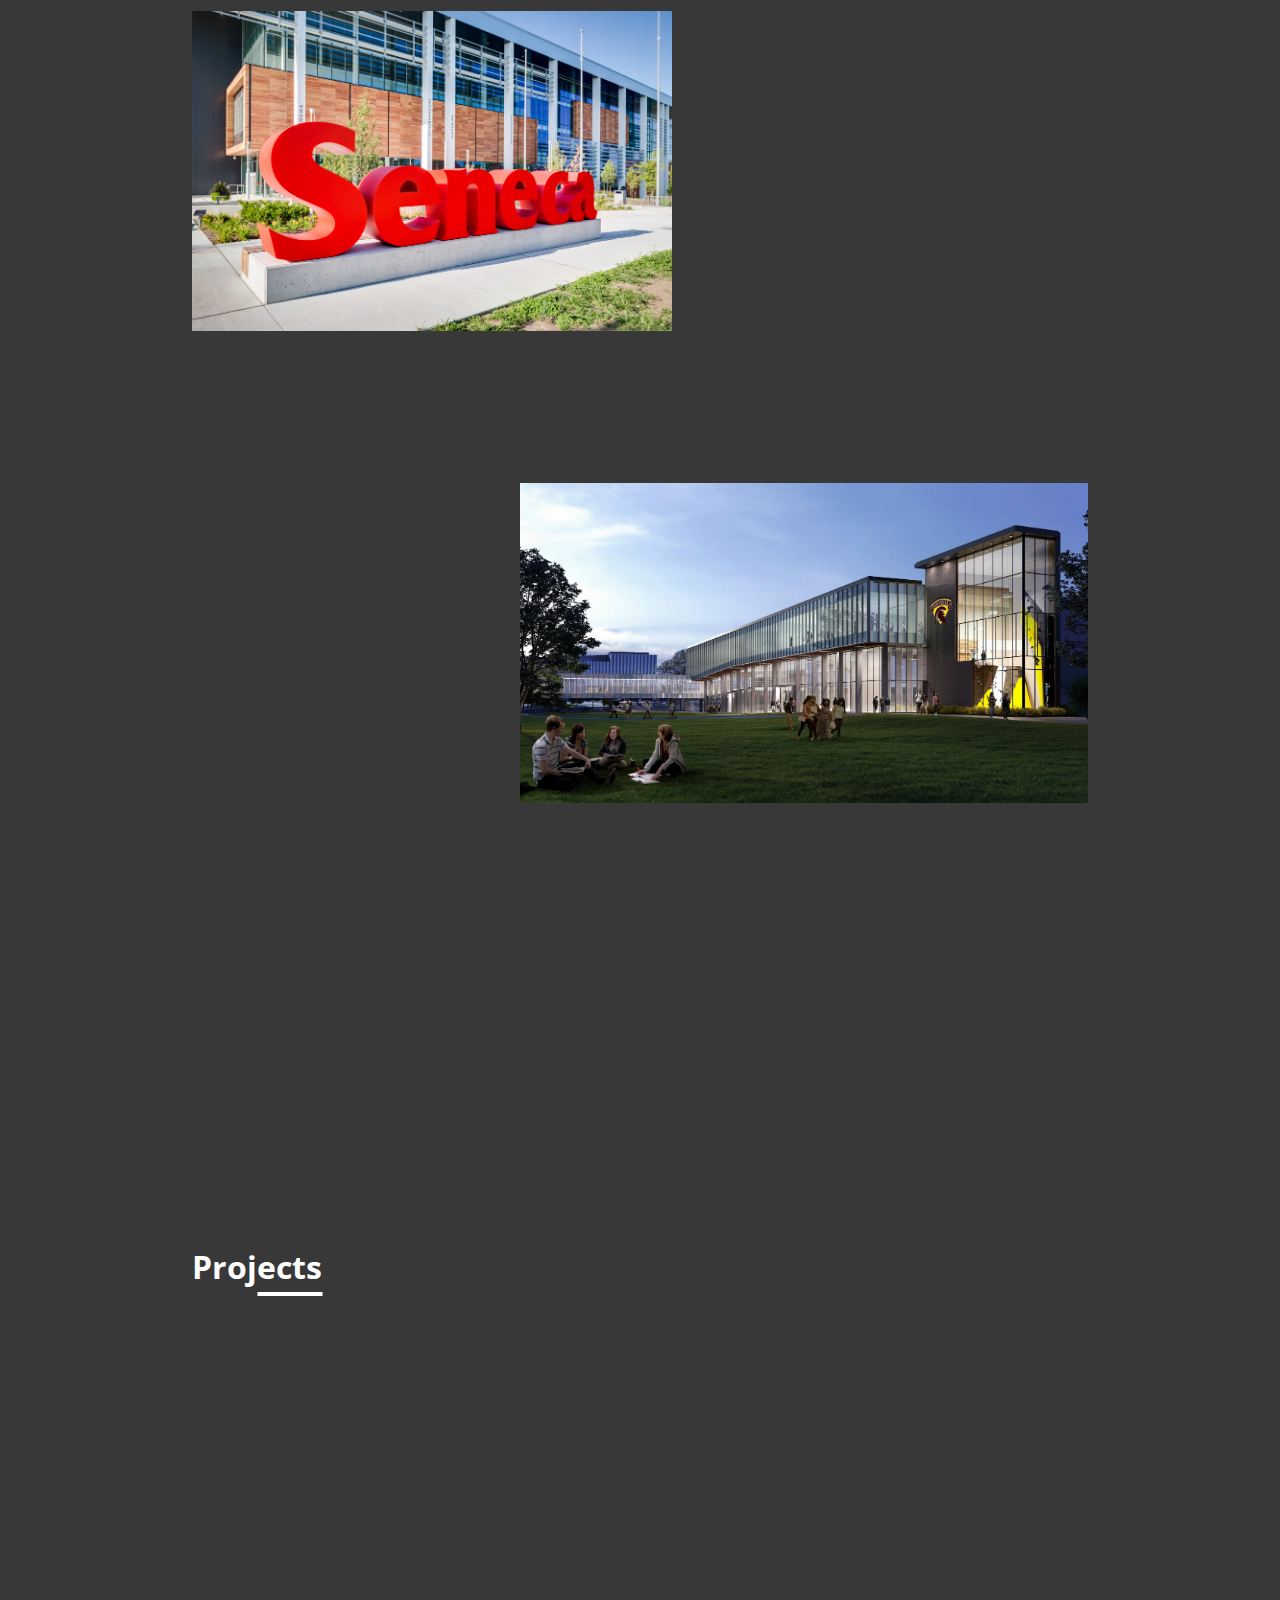
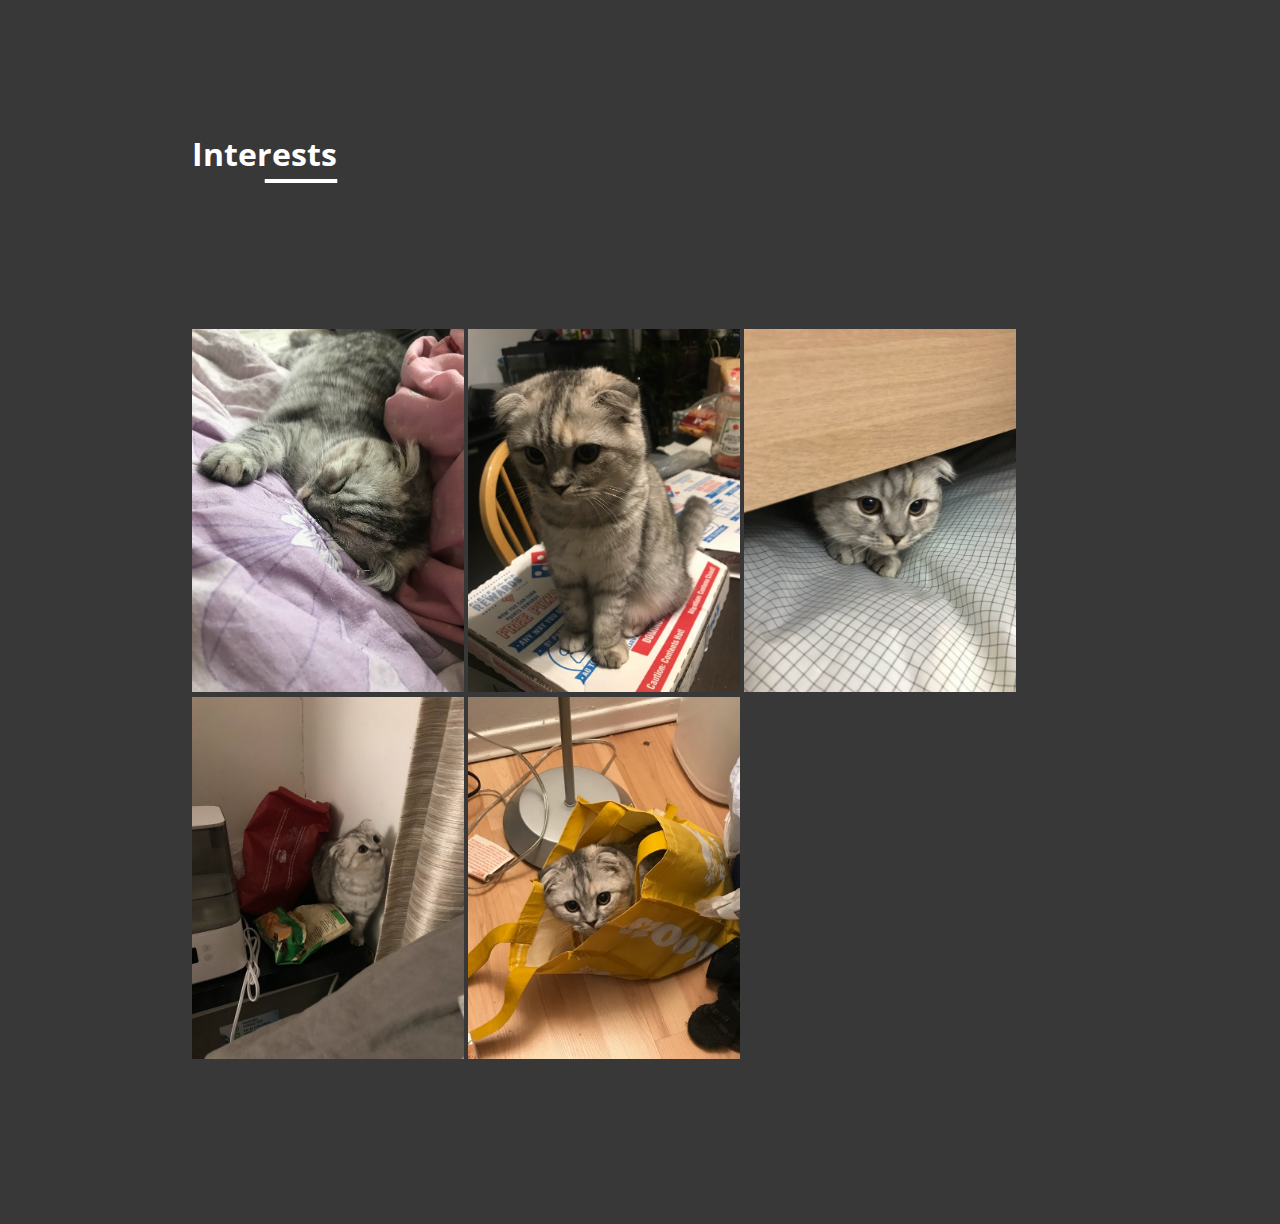
==== commit 9d0e6453: "Add files via upload" ====
--- a/index.html
+++ b/index.html
@@ -65,7 +65,7 @@
                     <h1 id="word2">ADAPTIVE.</h1>
                     <h1 id="word3">PROGRESSIVE.</h1>
                 </div>
-                <a href="#About me">
+                <a class="click" href="#About me">
                 <div class="button">Learn More</div>
                 </a>
         </div>
--- a/style.css
+++ b/style.css
@@ -8,6 +8,19 @@
 }
 
 @media only screen and (min-width: 1200px) {
+    .line {
+        transform: translate(70%) scaleX(0.5);
+        right: 45%;
+        width: 100%;
+        }
+        
+        .key>h1 {
+        bottom: 40px;
+        }
+        
+        p {
+        top: 40px
+        }
     :root {
     font-size: 16px;
     }
@@ -24,17 +37,36 @@
     .navbar {
         flex-direction: column;
     }
+    .section {
+        margin-left: 5rem;
+    }
+    .page {
+        margin-left: 5rem;
+        padding: 0rem 12rem;
+    }
 }
 
 @media only screen and (max-width: 1200px) {
+    * {
+		transition-property: none !important;
+		transform: none !important;
+		animation: none !important;
+    }
+    .page {
+        padding: 0rem 6rem;
+    }
     .navigation {
         bottom: 0;
         width: 100vw;
         height: 5rem;
         }
-        .navbar {
+    .navbar {
             flex-direction: row;
         }
+    .line {
+        width: 45%;
+        left: 55%;
+    }
     #seneca>img {
         display:none;
     }
@@ -75,7 +107,6 @@
 .section {
     background-image: url(1579793.jpg);
     position: relative;
-    margin-left: 5rem;
     height:100vh;
     display: flex;
     flex-direction: column;
@@ -83,8 +114,11 @@
     justify-content: center;
 }
 
+.click {
+    text-decoration: none;
+}
+
 .button {
-    text-decoration:none;
     color: white;
     background-color: var(--bg-primary);
     display: flex;
@@ -117,9 +151,6 @@
 
 .line {
     position: relative;
-    right: 45%;
-    width:100%;
-    transform:translateX(70%) scaleX(0.5);
     font-size: 0.2rem;
     background-color: white;
     margin-bottom: 4rem;
@@ -145,7 +176,6 @@
 
 #word1 {
     position: relative;
-    bottom: 40px;
     opacity: 0;
 }
 
@@ -157,7 +187,6 @@
 
 #word2 {
     position: relative;
-    bottom: 40px;
     opacity: 0;
 }
 
@@ -170,7 +199,6 @@
 
 #word3 {
     position: relative;
-    bottom: 40px;
     opacity: 0;
 }
 
@@ -188,8 +216,7 @@
 
 .page {
     justify-content: center;
-    margin-left: 5rem;
-    padding: 0rem 12rem;
+    margin: 0;
 }
 
 .navigation {
@@ -218,6 +245,7 @@
 }
 
 .nav-link svg {
+    width: 2rem;
     min-width: 2rem;
     margin: 0 1.5rem;
 }
@@ -258,7 +286,6 @@
 
 p {
     position: relative;
-    top: 40px;
     opacity: 0;
     transition: 0.8s ease;
 }
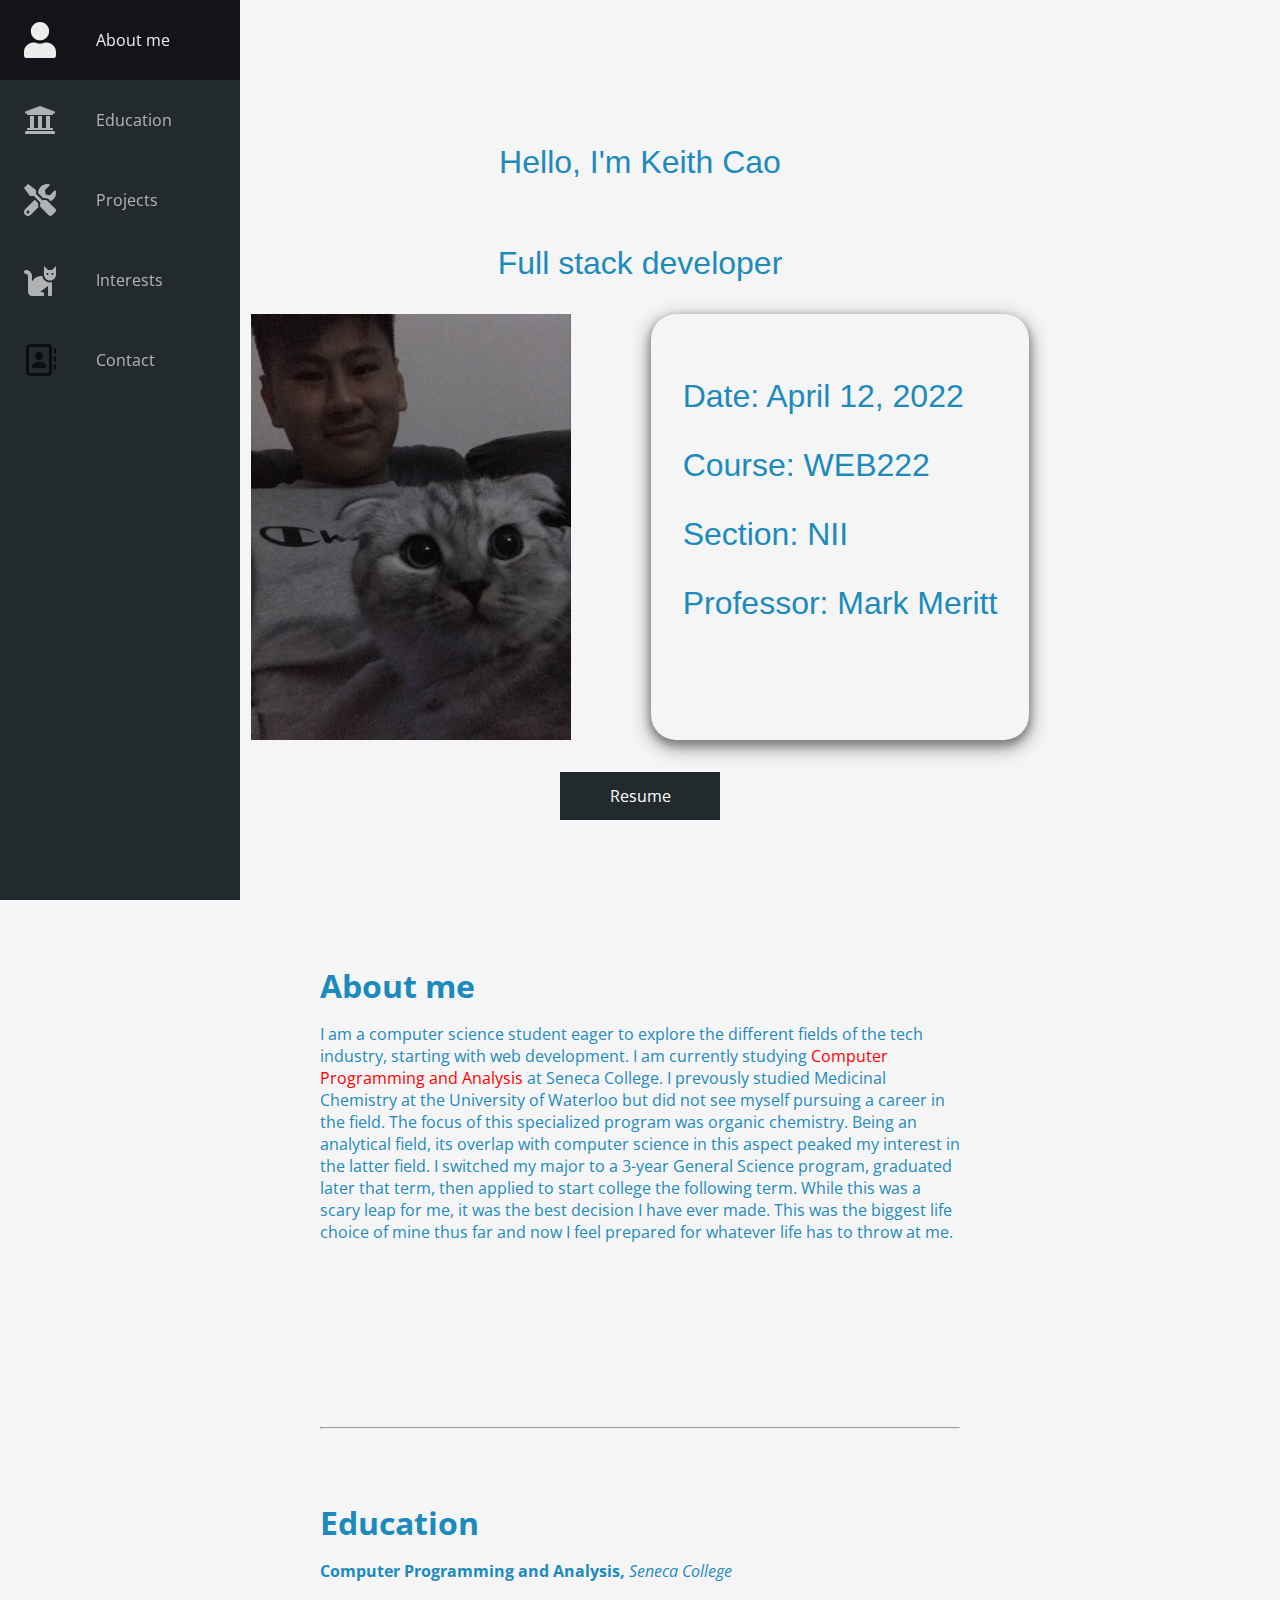
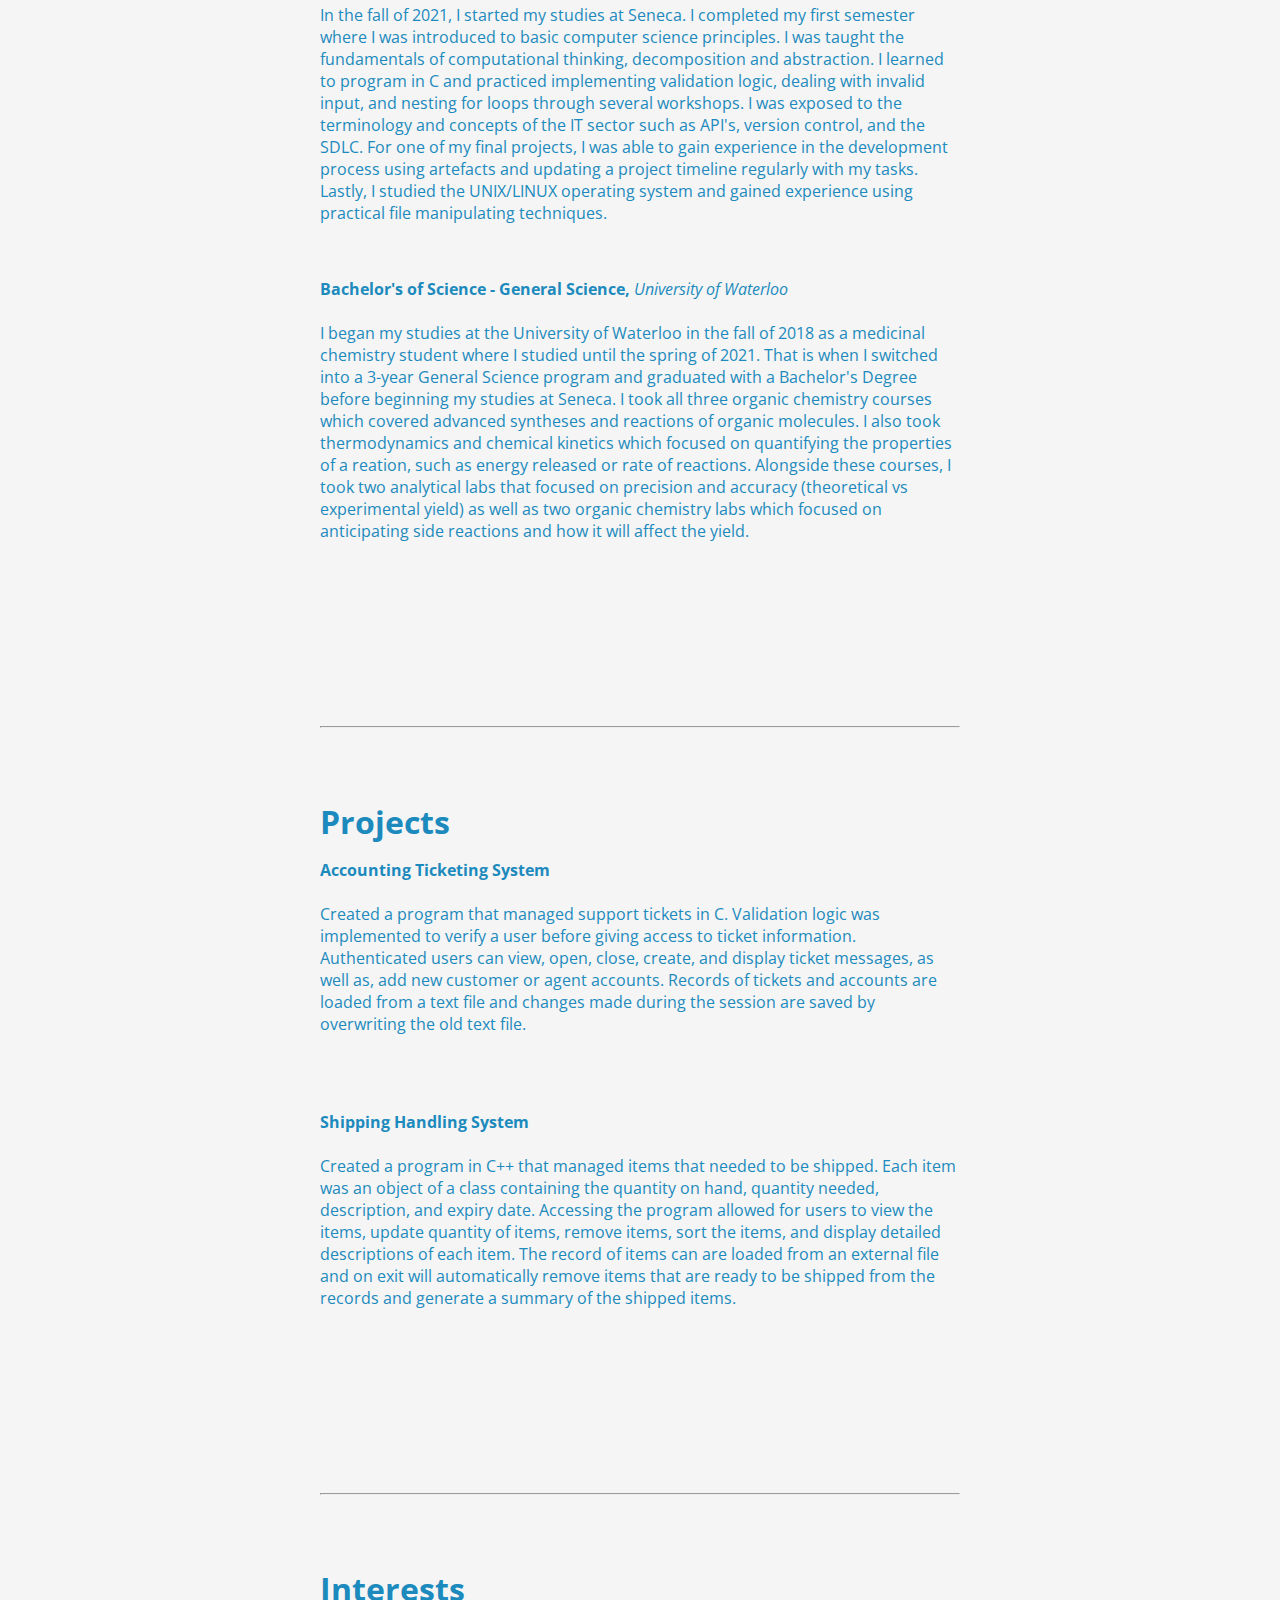
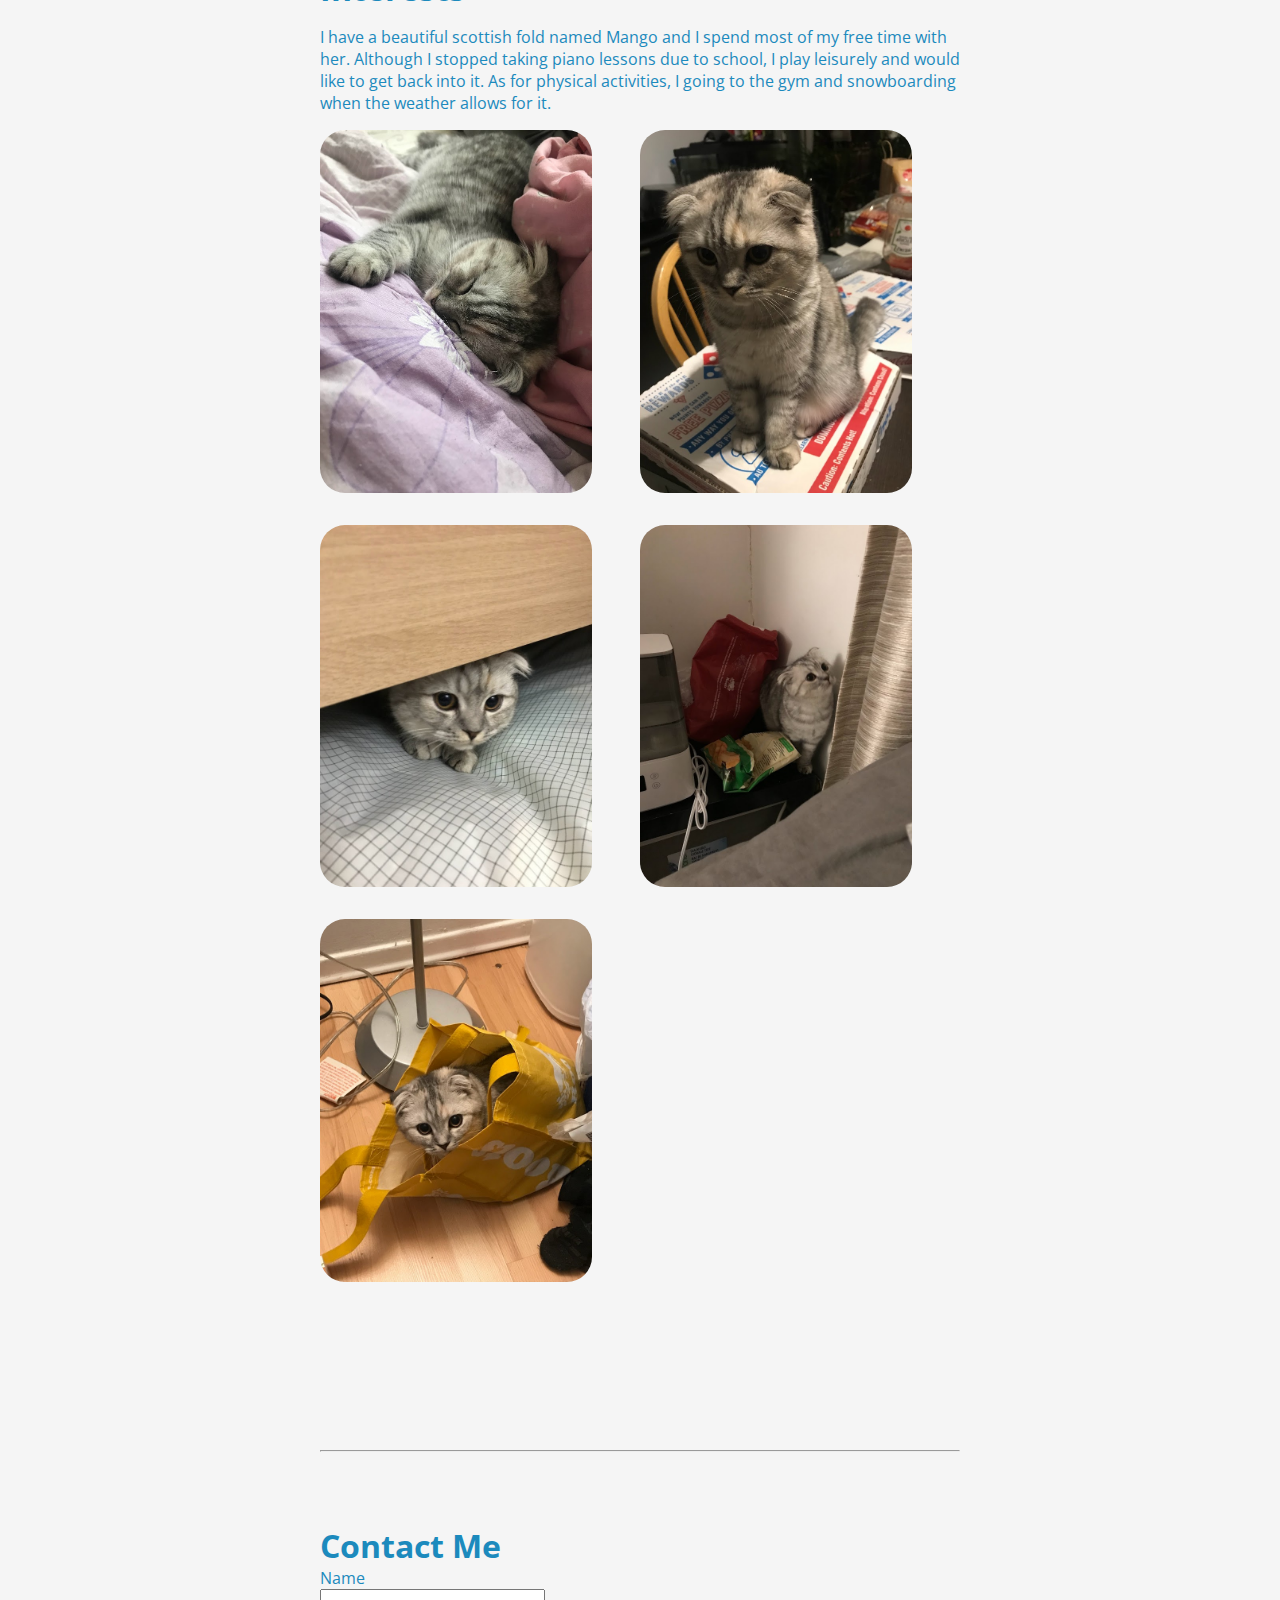
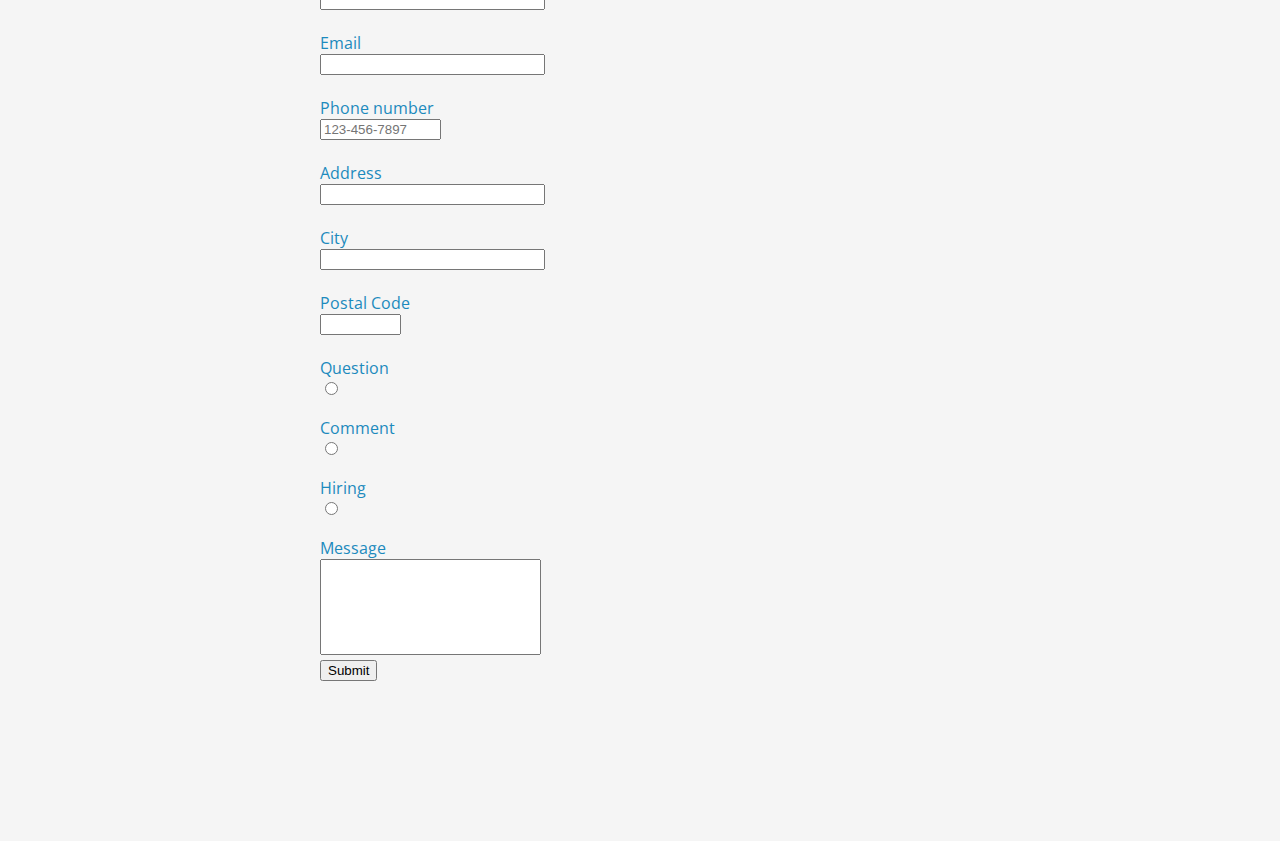
==== commit 81d52f61: "Add files via upload" ====
--- a/index.html
+++ b/index.html
@@ -55,18 +55,33 @@
                 <span class="link-text">Interests</span>
                 </a>
             </li>
+            <li class="nav-item">
+                <a href="#Contact" class="nav-link">
+                    <svg xmlns="http://www.w3.org/2000/svg" viewBox="0 0 512 512"><path d="M272 288h-64C163.8 288 128 323.8 128 368C128 376.8 135.2 384 144 384h192c8.836 0 
+                        16-7.164 16-16C352 323.8 316.2 288 272 288zM240 256c35.35 0 64-28.65 64-64s-28.65-64-64-64c-35.34 0-64 28.65-64 64S204.7 256 240 256zM496 320H480v96h16c8.836
+                         0 16-7.164 16-16v-64C512 327.2 504.8 320 496 320zM496 64H480v96h16C504.8 160 512 152.8 512 144v-64C512 71.16 504.8 64 496 64zM496 192H480v96h16C504.8 288 512 
+                         280.8 512 272v-64C512 199.2 504.8 192 496 192zM384 0H96C60.65 0 32 28.65 32 64v384c0 35.35 28.65 64 64 64h288c35.35 0 64-28.65 64-64V64C448 28.65 419.3 0 384 
+                         0zM400 448c0 8.836-7.164 16-16 16H96c-8.836 0-16-7.164-16-16V64c0-8.838 7.164-16 16-16h288c8.836 0 16 7.162 16 16V448z"/></svg>
+                         <span class="link-text">Contact</span>
+                </a>
+            </li>
         </ul>
     </nav>
-    <div id="container">
+    <div id="content">
         <div class="section">
-                    <p>Hello, I'm Keith Cao</p>
-                <div class="key">
-                    <h1 id="word1">DRIVEN.</h1>
-                    <h1 id="word2">ADAPTIVE.</h1>
-                    <h1 id="word3">PROGRESSIVE.</h1>
-                </div>
-                <a class="click" href="#About me">
-                <div class="button">Learn More</div>
+                <p>Hello, I'm Keith Cao</p>
+                <p>Full stack developer</p>
+                <div class="intro">
+                    <img src="meandmango.jpg" alt="Me with my cat Mango"> 
+                    <div id="basic">
+                        <p> Date:   April 12, 2022</p>
+                        <p> Course:         WEB222</p>
+                        <p> Section:           NII</p>
+                        <p> Professor: Mark Meritt</p>
+                    </div>
+                </div>
+                <a href="RESUME MAR 2022.pdf" download>
+                <div class="button">Resume</div>
                 </a>
         </div>
     <div class="page">
@@ -74,11 +89,7 @@
             <div class="info">
                     <h4 class ="head">
                         About me
-                        <div class="underline">
-                            <h4 class="line">s</h4>
-                        </div>
-                    </h4>
-
+                    </h4>
                 <p>
                     I am a computer science student eager to explore the different fields of the tech industry, starting with web development.
                     I am currently studying <a class="school" href="https://www.senecacollege.ca/programs/fulltime/CPA.html">Computer Programming and Analysis</a>
@@ -89,17 +100,14 @@
                     now I feel prepared for whatever life has to throw at me.
                 </p>
             </div>
+            <hr>
         </a>
             <a name="Education">
                 <div class="info">
                         <h4 class="head">
                             Education
-                            <div class="underline">
-                                <h4 class="line">s</h4>
-                            </div>
                         </h4>
                     <div id="seneca">
-                        <img src="seneca.jpg" alt="Seneca">
                         <p>
                             <b>Computer Programming and Analysis,</b><i> Seneca College</i>
                             <br><br>
@@ -121,17 +129,14 @@
                             on quantifying the properties of a reation, such as energy released or rate of reactions. Alongside these courses, I took two analytical labs that focused on precision
                             and accuracy (theoretical vs experimental yield) as well as two organic chemistry labs which focused on anticipating side reactions and how it will affect the yield.
                         </p>
-                        <img src="waterloo slc.jpg" alt="Waterloo">
-                    </div>
-                </div>
+                    </div>
+                </div>
+                <hr>
             </a>
         <a name="Projects">
             <div class="info">
                     <h4 class="head">
                         Projects
-                        <div class="underline">
-                            <h4 class="line">s</h4>
-                        </div>
                     </h4>
                 <p>
                     <b>Accounting Ticketing System</b>
@@ -140,15 +145,21 @@
                     open, close, create, and display ticket messages, as well as, add new customer or agent accounts. Records of tickets and accounts are loaded from a text file and changes made during
                     the session are saved by overwriting the old text file. 
                 </p>
+                <br><br>
+                <p>
+                    <b>Shipping Handling System</b>
+                    <br><br>
+                    Created a program in C++ that managed items that needed to be shipped. Each item was an object of a class containing the quantity on hand, quantity needed, description, and expiry date. Accessing
+                    the program allowed for users to view the items, update quantity of items, remove items, sort the items, and display detailed descriptions of each item. The record of items can are loaded
+                    from an external file and on exit will automatically remove items that are ready to be shipped from the records and generate a summary of the shipped items.
+                </p>
             </div>
+            <hr>
             </a>
             <a name="Interests">
                 <div class="info">
                     <h4 class="head">
                         Interests
-                        <div class="underline">
-                            <h4 class="line">s</h4>
-                        </div>
                     </h4>
                     <p>
                         I have a beautiful scottish fold named Mango and I spend most of my free time with her. Although I stopped taking piano lessons due to school, I play leisurely and would like 
@@ -162,14 +173,64 @@
                         <img src="mango/mango5.jpg" alt="Mango in Bag">
                     </div>
                 </div>
+                <hr>
+            </a>
+            <a name="Contact">
+                <div class="info">
+                    <h4 class="head">
+                        Contact Me
+                    </h4>
+                <form id="contactform" action="https://httpbin.org/post" method="POST">
+                    <label for="name">Name</label>
+                    <input id="name" type="text" name="name" size="25" required>
+                    <br>
+                    <label for="email">Email</label>
+                    <input id="email" type="email" name="email" size="25" required>
+                    <br>
+                    <label for="phone">Phone number</label>
+                    <input id="phone" type="tel" name="phone" size="12" maxlength="12" pattern="\d{3}[\s-]*\d{3}[\s-]*\d{3}" placeholder="123-456-7897" required>
+                    <br>
+                    <label for="address">Address</label>
+                    <input id="address" type="text" name="address" size="25" required>
+                    <br>
+                    <label for="city">City</label>
+                    <input id="city" type="text" name="city" list="cities" size="25" required>
+                    <datalist id="cities">
+                        <option value="Scarborough"></option>
+                        <option value="Markham"></option>
+                        <option value="Vaughn"></option>
+                        <option value="Brampton"></option>
+                        <option value="Toronto"></option>
+                    </datalist>
+                    <br>
+                    <label for="postal">Postal Code</label>
+                    <input id="postal" type="text" name="text" size="7" maxlength="7" pattern="[a-zA-Z]\d[a-zA-Z]\s*\d[a-zA-Z]\d">
+                    <br>
+                    <label for="question">Question</label>
+                    <input id="question" type="radio" name="purpose" size="25" value="question" required>
+                    <br>
+                    <label for="comment">Comment</label>
+                    <input id="comment" type="radio" name="purpose" size="25" value="comment" required>
+                    <br>
+                    <label for="hiring">Hiring</label>
+                    <input id="hiring" type="radio" name="purpose" value="hiring" size="25" required>
+                    <br>
+                    <div id="salary">
+                        <label for="rate">Hourly Rate</label>
+                        <input id="rate" type="number" name="purpose" size="25" >
+                        <br>
+                    </div>
+                    <label for="message">Message</label>
+                    <br>
+                    <textarea id="message" name="message" rows="6" cols="25" required>
+                    </textarea>
+                    <br>
+                    <input value="Submit" name="button" type="submit">
+                </form>
+                </div>
             </a>
     </div>
 </div>
-<script src="scroll-out.js"></script>
-<script type="text/javascript">
-    ScrollOut({
-        targets: 'h1, h4, p, div'
-    })
-</script>
+<script src="./app.js"></script>
 </body>
 </html>--- a/style.css
+++ b/style.css
@@ -1,29 +1,16 @@
 :root {
     font-family: 'Open Sans';
-    font-size: 8px;
-    --text-primary: #b6b6b6;
-    --text-secondary: #ececec;
-    --bg-primary: #23232e;
+    font-size: 16px;
+    --text-primary: #ececec;
+    --text-secondary: #1c8abd;
+    --bg-primary: #232a2e;
     --bg-secondary: #141418;
 }
 
-@media only screen and (min-width: 1200px) {
-    .line {
-        transform: translate(70%) scaleX(0.5);
-        right: 45%;
-        width: 100%;
+@media only screen and (min-width: 400px) {
+    :root {
+        font-size: 16px;
         }
-        
-        .key>h1 {
-        bottom: 40px;
-        }
-        
-        p {
-        top: 40px
-        }
-    :root {
-    font-size: 16px;
-    }
     .navigation {
     height: 100vh;
     width: 5rem;
@@ -37,21 +24,12 @@
     .navbar {
         flex-direction: column;
     }
-    .section {
-        margin-left: 5rem;
-    }
     .page {
-        margin-left: 5rem;
         padding: 0rem 12rem;
     }
 }
 
-@media only screen and (max-width: 1200px) {
-    * {
-		transition-property: none !important;
-		transform: none !important;
-		animation: none !important;
-    }
+@media only screen and (max-width: 400px) {
     .page {
         padding: 0rem 6rem;
     }
@@ -63,10 +41,6 @@
     .navbar {
             flex-direction: row;
         }
-    .line {
-        width: 45%;
-        left: 55%;
-    }
     #seneca>img {
         display:none;
     }
@@ -75,6 +49,11 @@
     }
 }
 
+#content {
+    margin: auto;
+    max-width: 1024px;
+}
+
 html {
     scroll-behavior: smooth;
 }
@@ -85,15 +64,35 @@
 }
 
 body {
-    background-color: #383838;
+    background-color: whitesmoke;
     padding: 0;
     margin: 0;
+}
+
+.section img {
+    width:20rem;
 }
 
 .section p {
     font-family: 'Trebuchet MS', 'Lucida Sans Unicode', 'Lucida Grande', 'Lucida Sans', Arial, sans-serif;
     color: var(--text-secondary);
-    font-size: 3rem;
+    font-size: 2rem;
+}
+
+a {
+    text-decoration: none;
+}
+
+.intro {
+    display: flex;
+    align-content: center;
+    gap: 5rem;
+}
+
+#basic {
+    padding: 2rem;
+    border-radius: 25px;
+    box-shadow: 0 4px 8px 0 gray, 0 6px 20px 0 gray;
 }
 
 .background {
@@ -105,7 +104,6 @@
 }
 
 .section {
-    background-image: url(1579793.jpg);
     position: relative;
     height:100vh;
     display: flex;
@@ -126,15 +124,8 @@
     justify-content: center;
     width: 10rem;
     height: 3rem;
-    opacity: 0;
-    position: relative;
-    bottom: 3rem;
-}
-
-.button[data-scroll="in"] {
-    opacity: 1;
-    transition: opacity 800ms ease;
-    transition-delay: 1s;
+    position: relative;
+    top: 2rem;
 }
 
 .page .head {
@@ -144,26 +135,8 @@
     font-size: 2rem;
 }
 
-@keyframes slider {
-    0% {transform:translateX(-10%) scaleX(0.1);}
-    50% {transform: translateX(90%) scaleX(0.1);}
-}
-
-.line {
-    position: relative;
-    font-size: 0.2rem;
-    background-color: white;
-    margin-bottom: 4rem;
-    transition: 2s
-}
-
-.line[data-scroll="in"] {
-    animation-name: slider;
-    animation-duration: 1s;
-}
-
 .page .info {
-    color: white;
+    color: var(--text-secondary);
     padding-top: 4rem;
     padding-bottom: 10rem;
 }
@@ -176,37 +149,14 @@
 
 #word1 {
     position: relative;
-    opacity: 0;
-}
-
-#word1[data-scroll="in"] {
-    opacity:1;
-    transition: 1.2s ease;
-    transform: translateY(40px);
 }
 
 #word2 {
     position: relative;
-    opacity: 0;
-}
-
-#word2[data-scroll="in"] {
-    opacity:1;
-    transform: translateY(40px);
-    transition: 1.2s ease;
-    transition-delay: 200ms;
 }
 
 #word3 {
     position: relative;
-    opacity: 0;
-}
-
-#word3[data-scroll="in"] {
-    opacity:1;
-    transform: translateY(40px);
-    transition: 1.2s ease;
-    transition-delay: 400ms;
 }
 
 .button:hover {
@@ -271,30 +221,29 @@
 }
 
 
-#seneca>img {
-    padding-right: 1rem;
-    height: 20rem;
-}
-
 #waterloo {
     display: flex;
 }
 
-#waterloo>img {
-    height: 20rem;
-}
-
-p {
-    position: relative;
-    opacity: 0;
-    transition: 0.8s ease;
-}
-
-p[data-scroll="in"] {
-    opacity:1;
-    transform: translateY(-40px);
+#mango {
+    display: grid;
+    grid-template-columns: repeat(auto-fill, minmax(250px,1fr));
+    row-gap: 2rem;
 }
 
 #mango>img {
+    border-radius: 25px;
     width: 17rem;
-}+}
+
+input {
+    display: flex;
+}
+
+#message {
+    resize:none;
+}
+
+#salary {
+    display: none;
+}
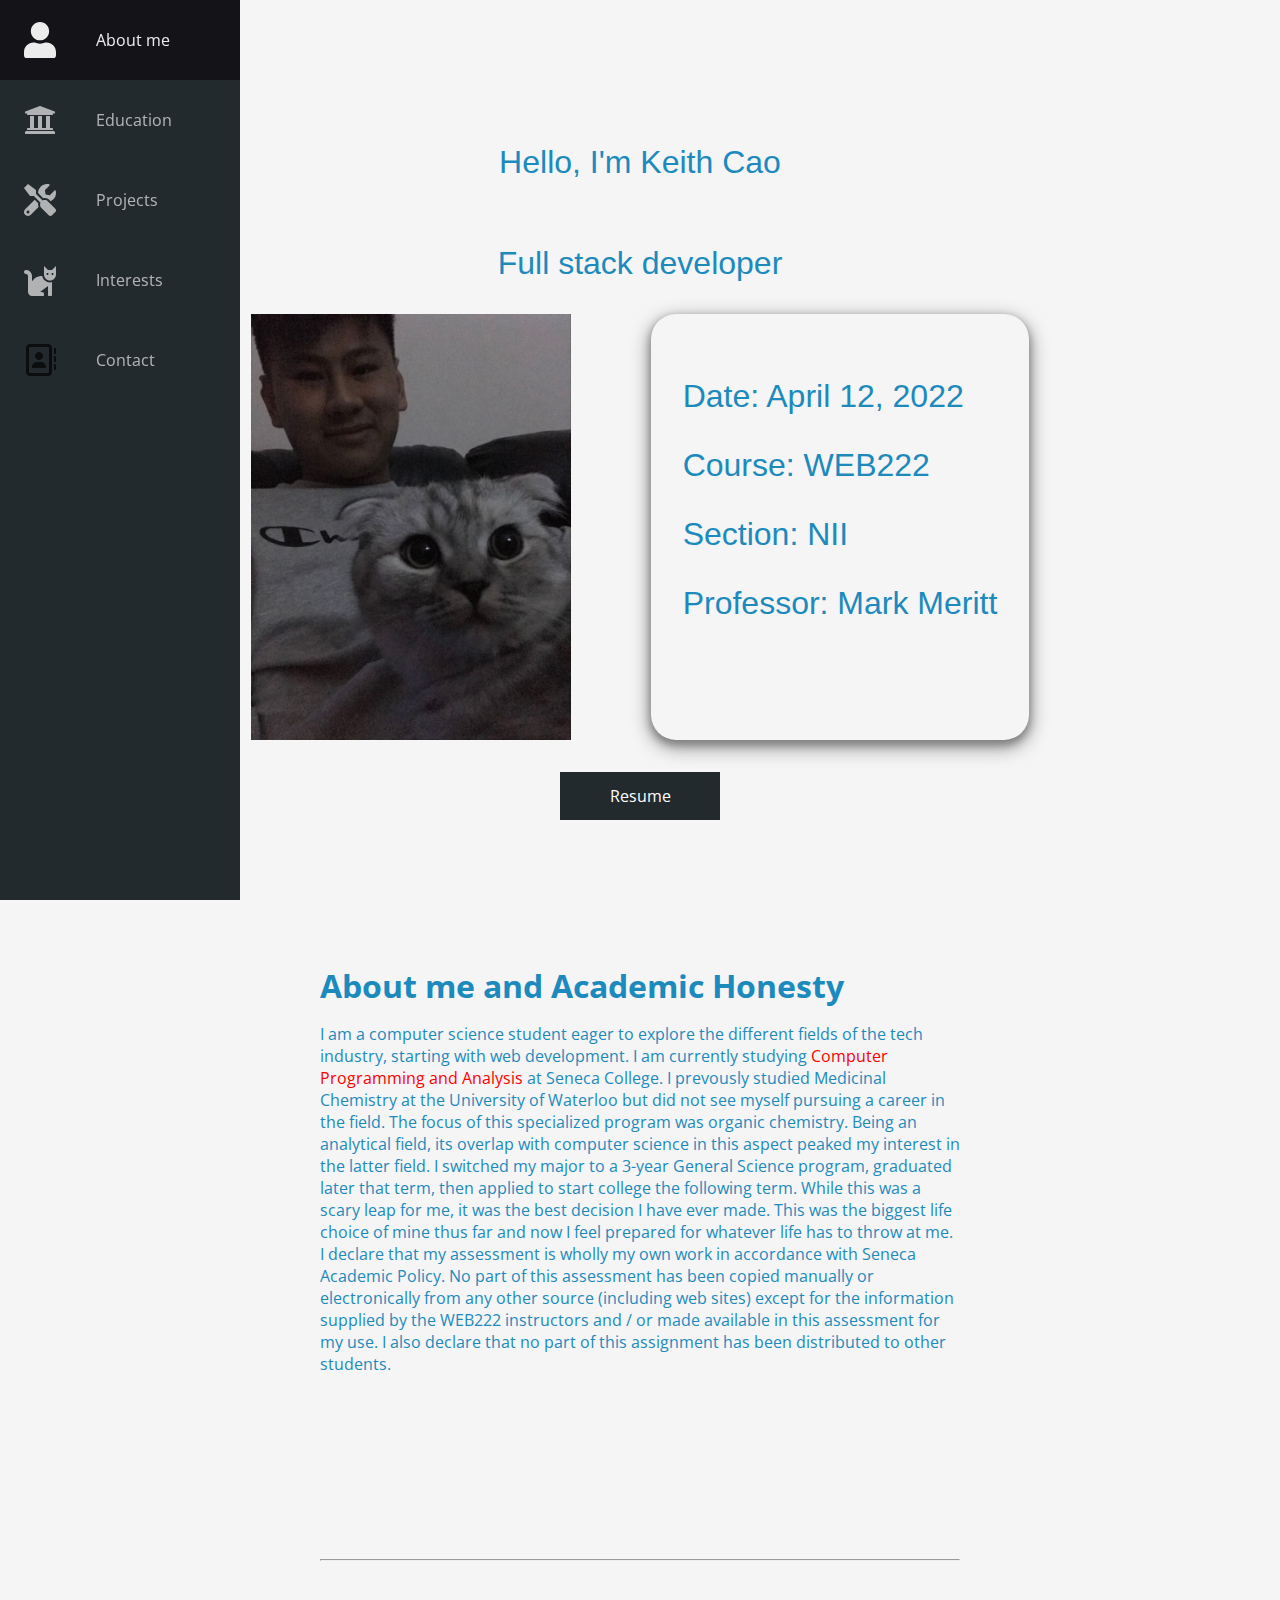
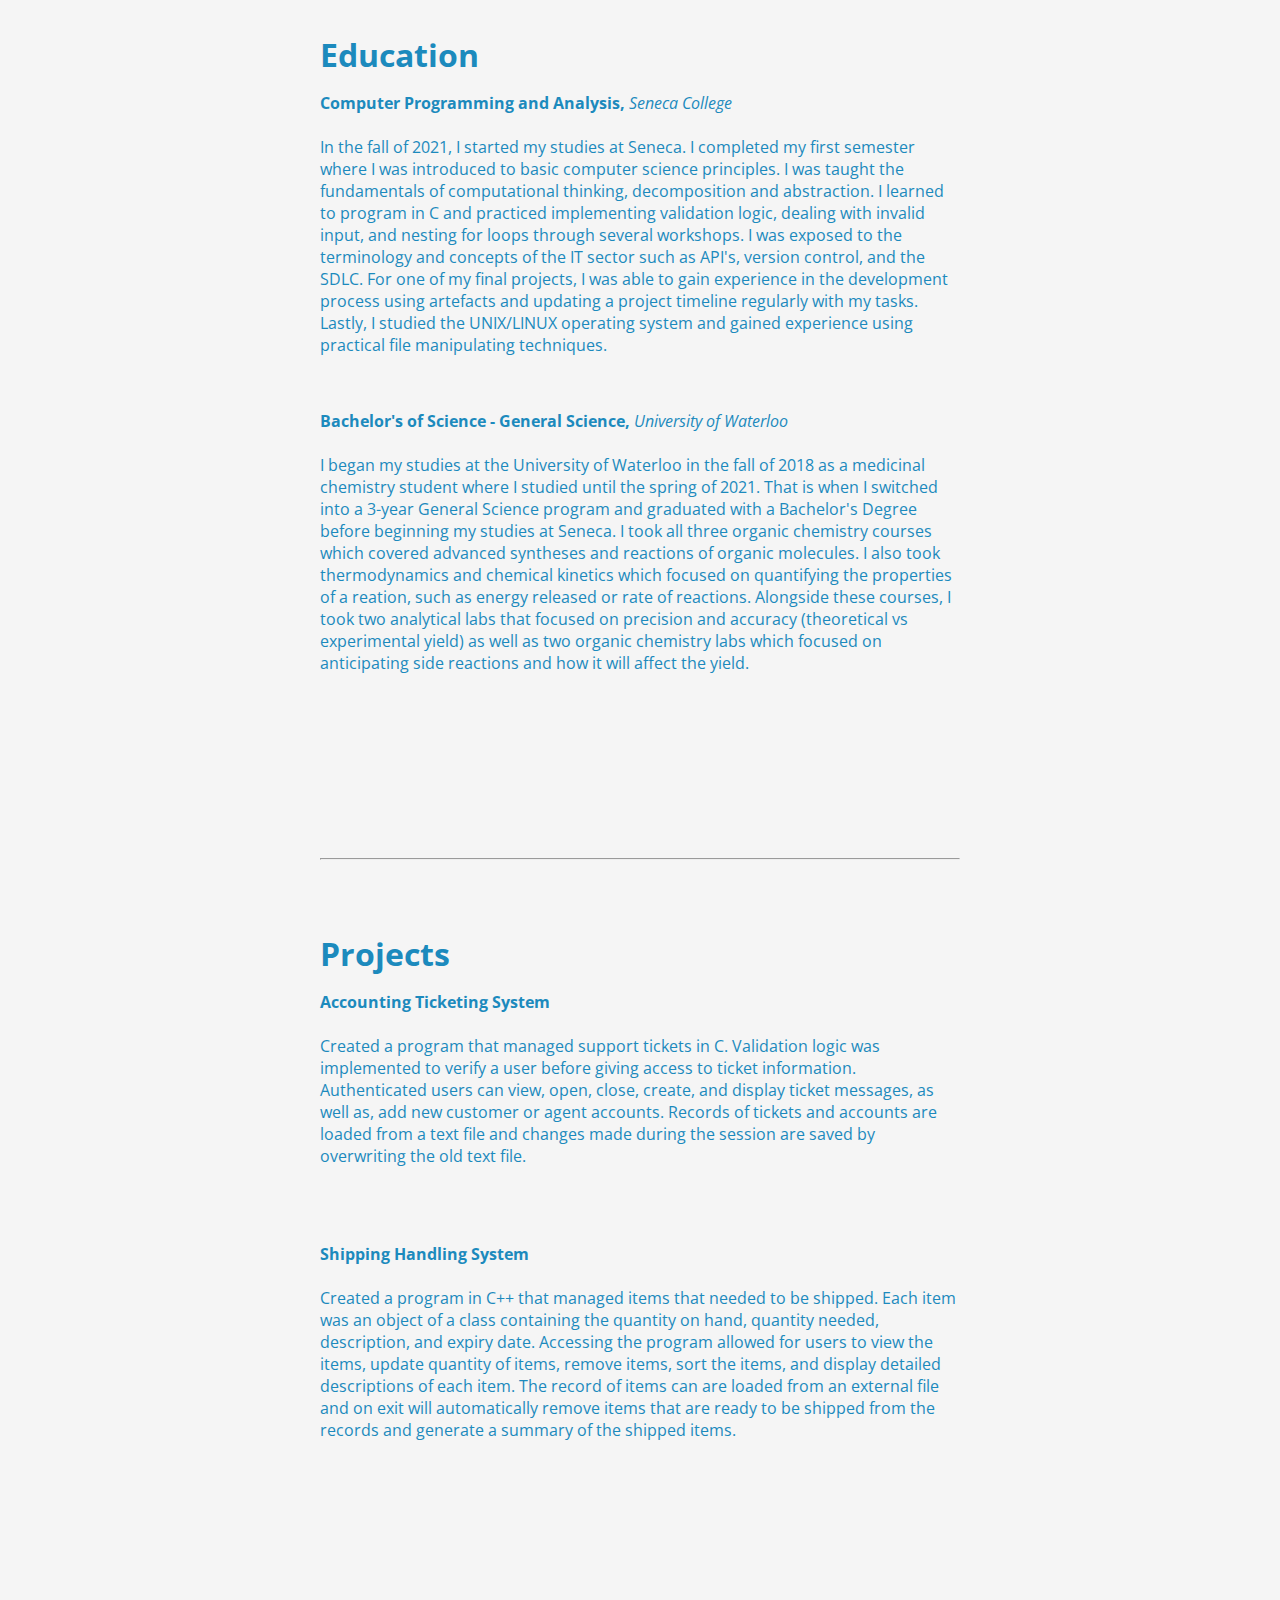
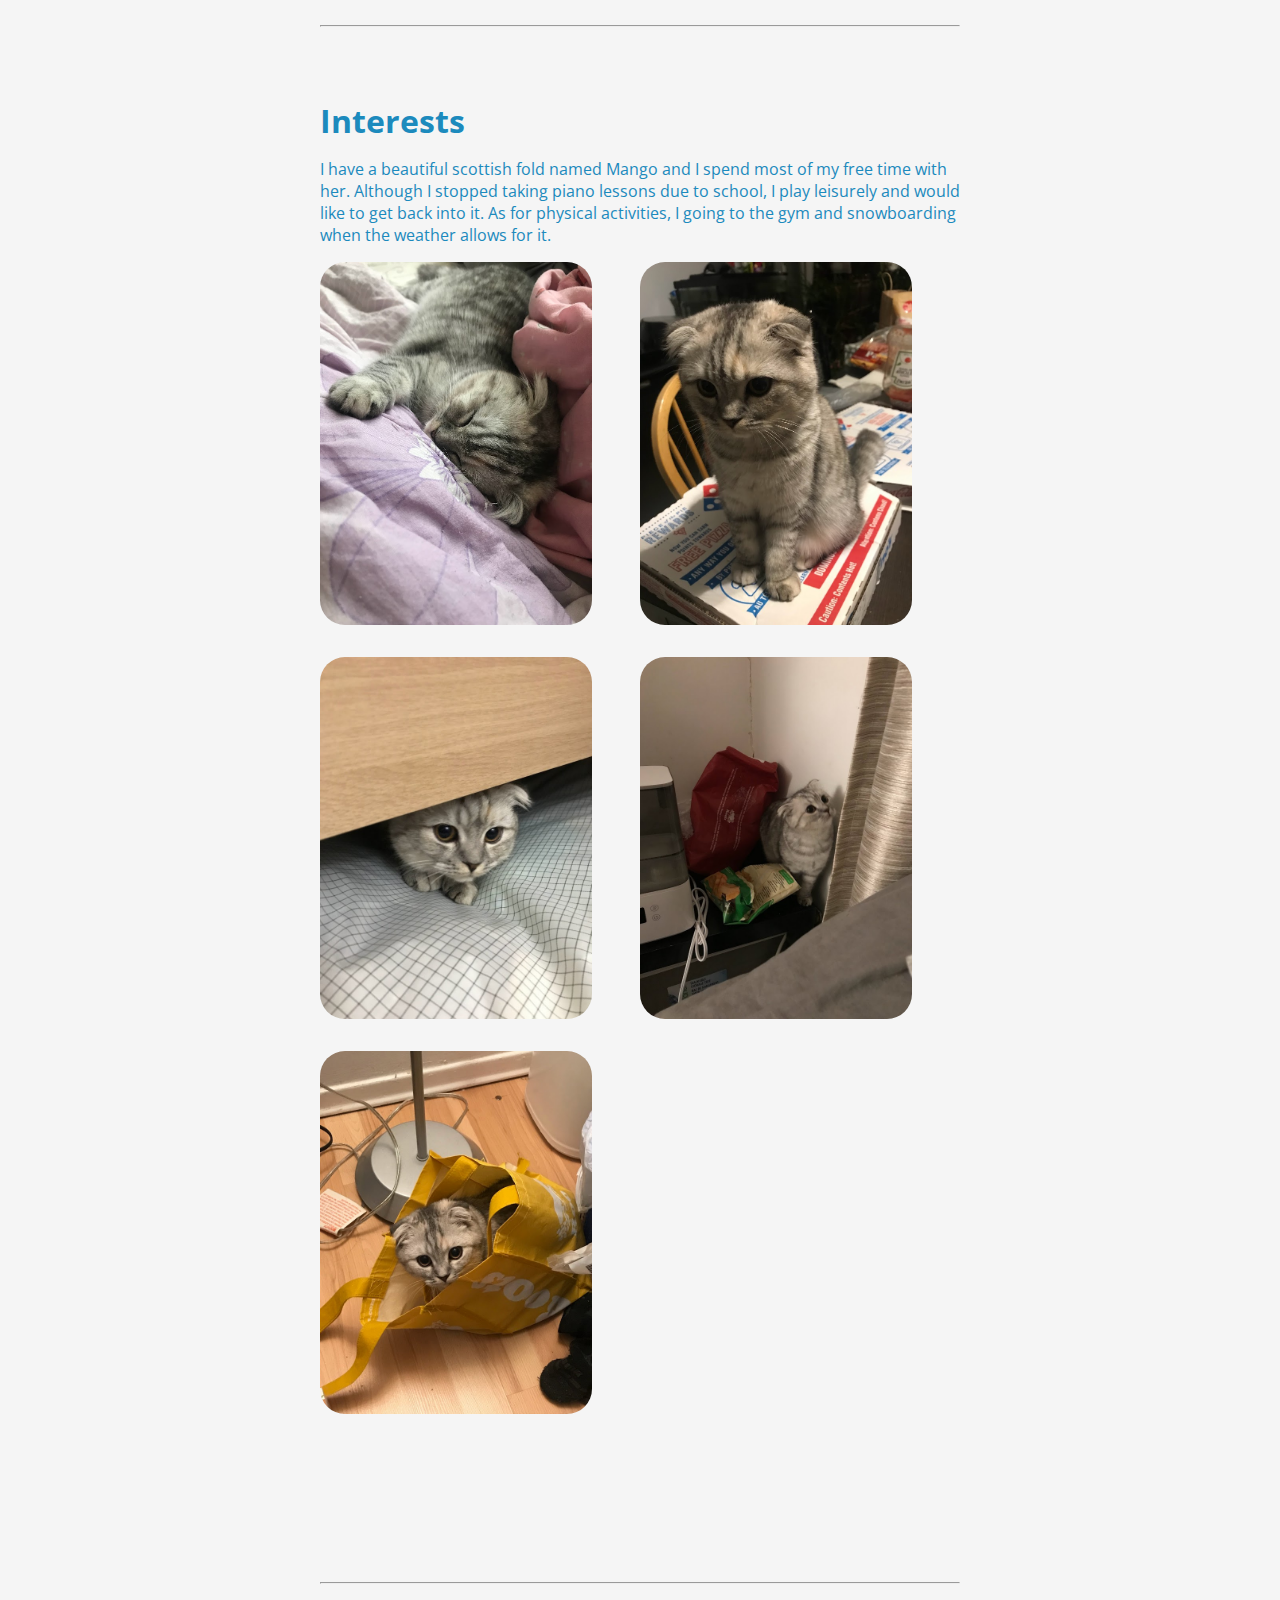
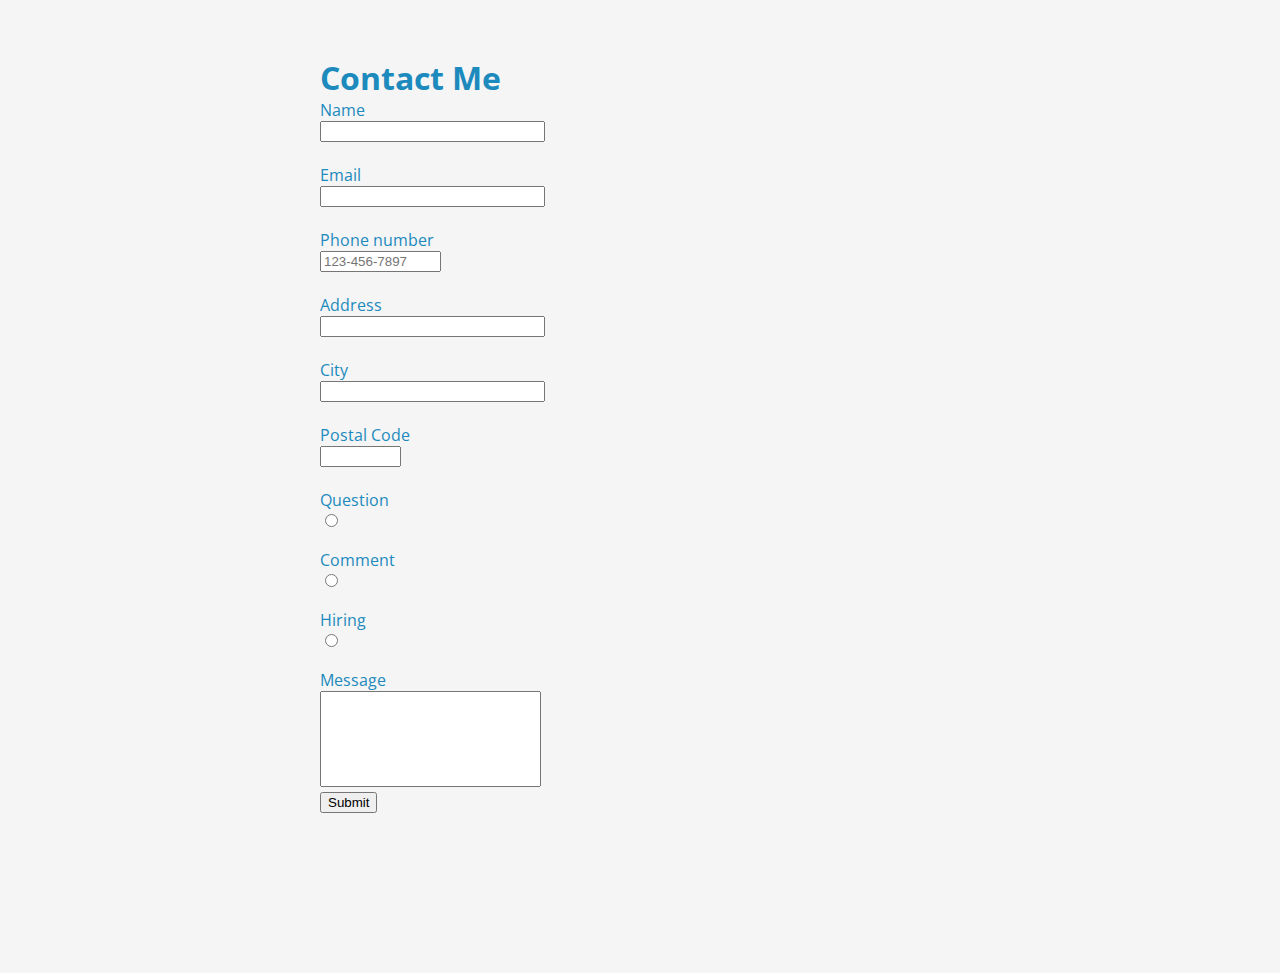
==== commit 07c7e62c: "Add files via upload" ====
--- a/index.html
+++ b/index.html
@@ -88,7 +88,7 @@
         <a name="About me">
             <div class="info">
                     <h4 class ="head">
-                        About me
+                        About me and Academic Honesty
                     </h4>
                 <p>
                     I am a computer science student eager to explore the different fields of the tech industry, starting with web development.
@@ -98,6 +98,10 @@
                     the latter field. I switched my major to a 3-year General Science program, graduated later that term, then applied to start college 
                     the following term. While this was a scary leap for me, it was the best decision I have ever made. This was the biggest life choice of mine thus far and 
                     now I feel prepared for whatever life has to throw at me.
+                    <br>
+                    I declare that my assessment is wholly my own work in accordance with Seneca Academic Policy. No part of this assessment has been copied manually or 
+                    electronically from any other source (including web sites) except for the information supplied by the WEB222 instructors and / or made available in this 
+                    assessment for my use. I also declare that no part of this assignment has been distributed to other students.
                 </p>
             </div>
             <hr>
@@ -188,7 +192,7 @@
                     <input id="email" type="email" name="email" size="25" required>
                     <br>
                     <label for="phone">Phone number</label>
-                    <input id="phone" type="tel" name="phone" size="12" maxlength="12" pattern="\d{3}[\s-]*\d{3}[\s-]*\d{3}" placeholder="123-456-7897" required>
+                    <input id="phone" type="tel" name="phone" size="12" maxlength="12" pattern="\d{3}(\s|-)*\d{3}(\s|-)*\d{4}" placeholder="123-456-7897" required>
                     <br>
                     <label for="address">Address</label>
                     <input id="address" type="text" name="address" size="25" required>
@@ -217,13 +221,12 @@
                     <br>
                     <div id="salary">
                         <label for="rate">Hourly Rate</label>
-                        <input id="rate" type="number" name="purpose" size="25" >
+                        <input id="rate" type="number" name="rate" size="25" >
                         <br>
                     </div>
                     <label for="message">Message</label>
                     <br>
-                    <textarea id="message" name="message" rows="6" cols="25" required>
-                    </textarea>
+                    <textarea id="message" name="message" rows="6" cols="25" required></textarea>
                     <br>
                     <input value="Submit" name="button" type="submit">
                 </form>
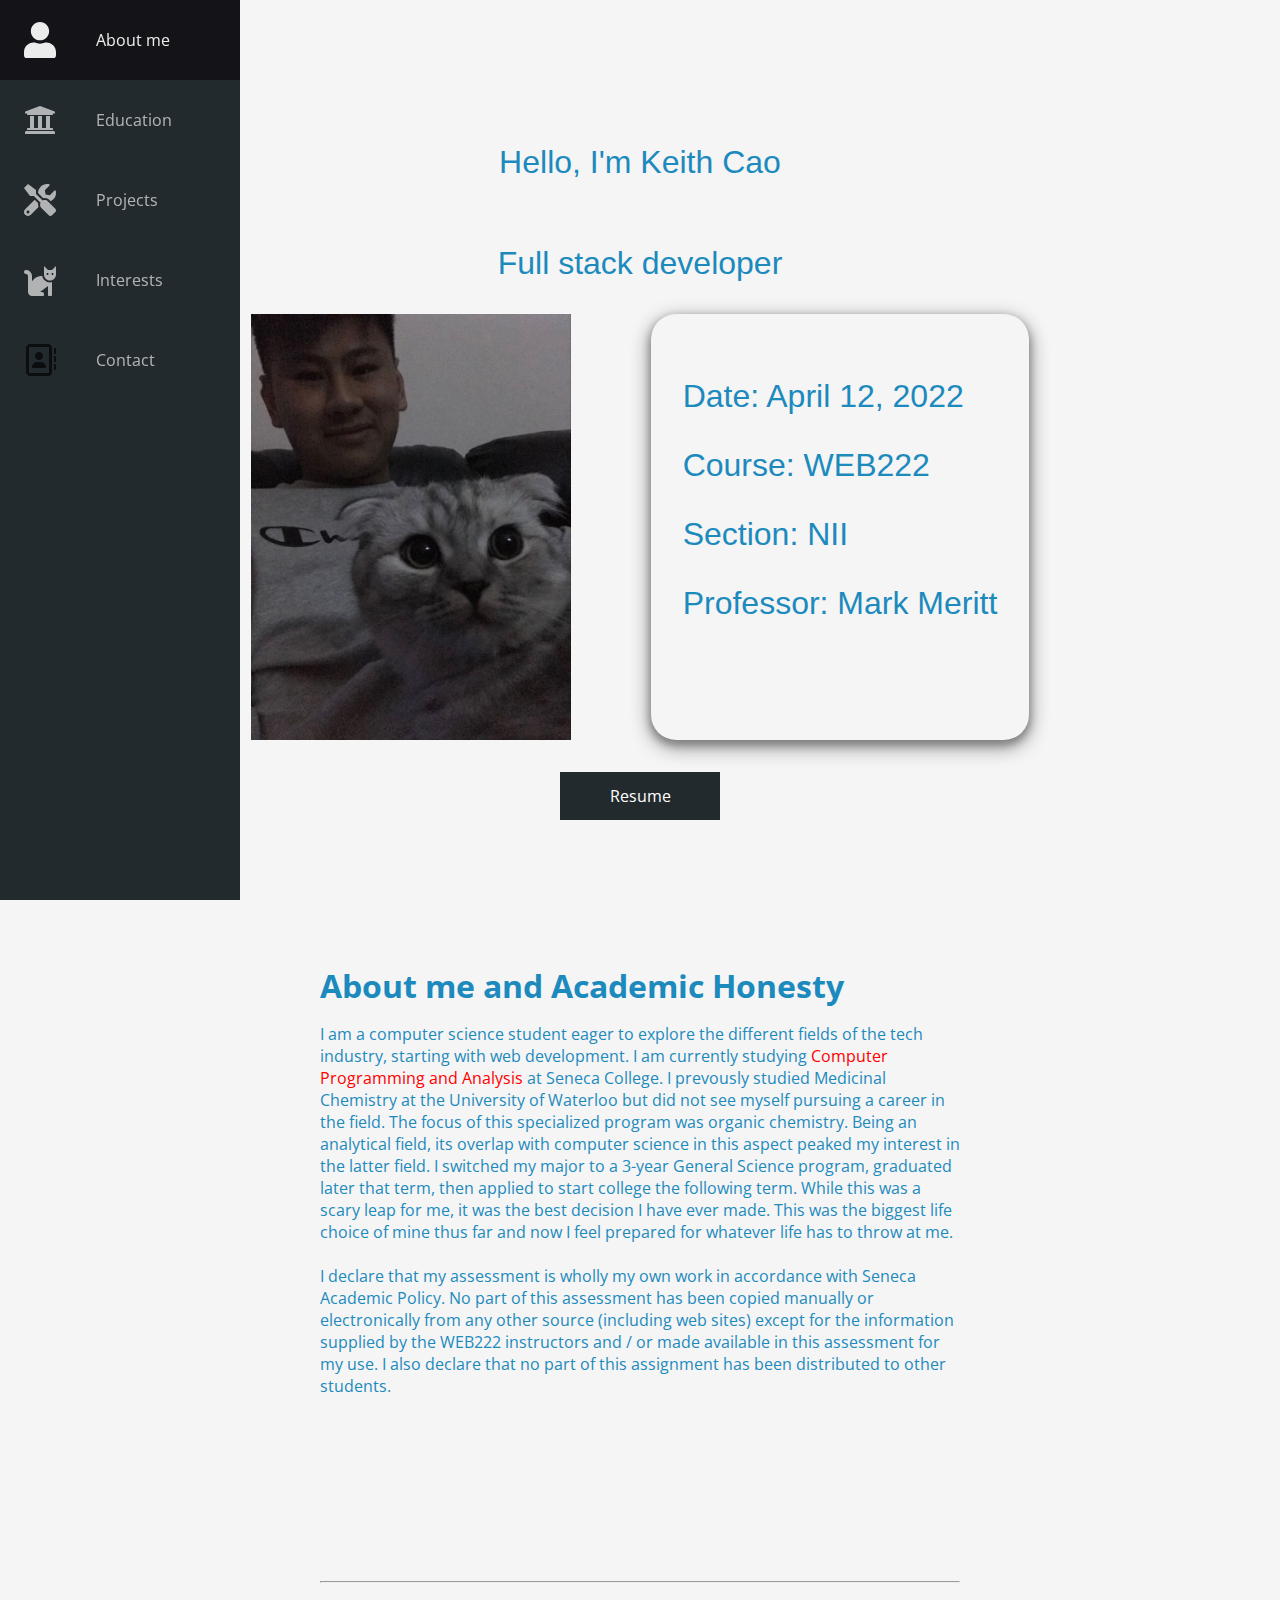
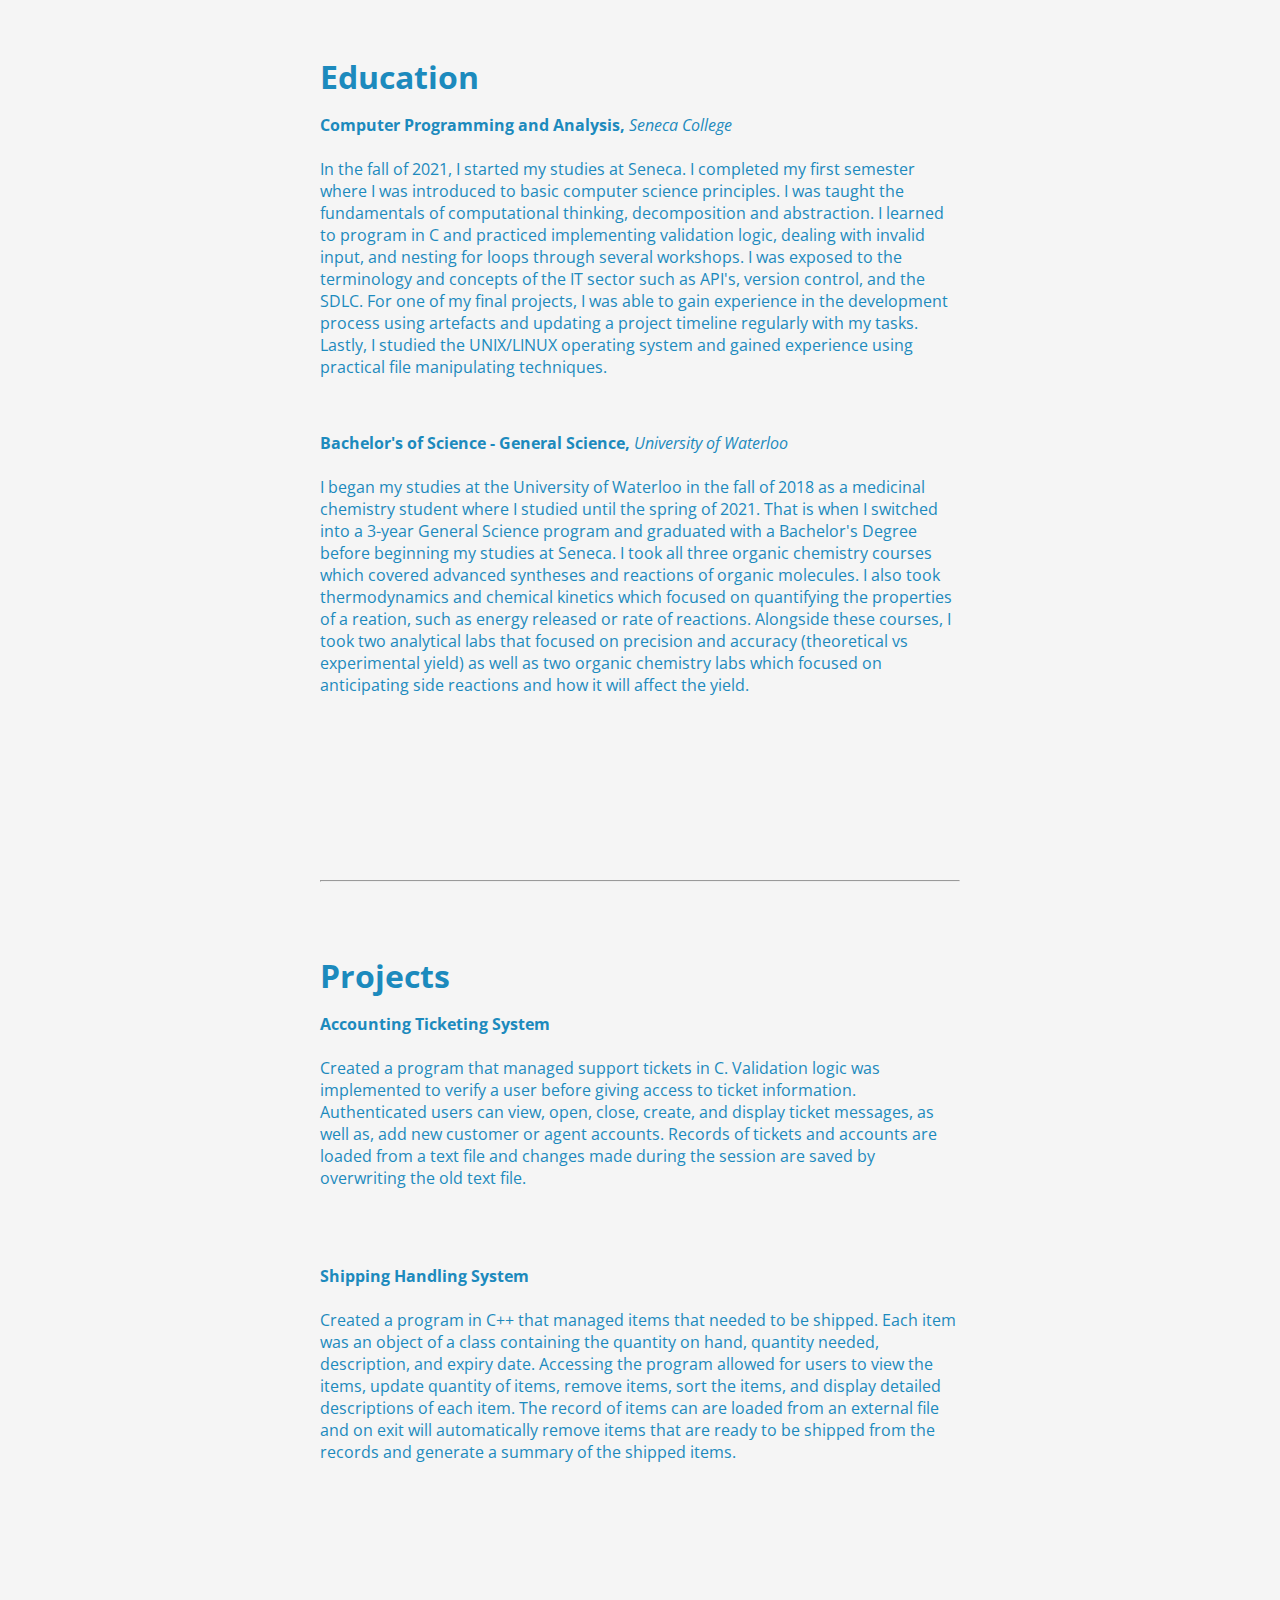
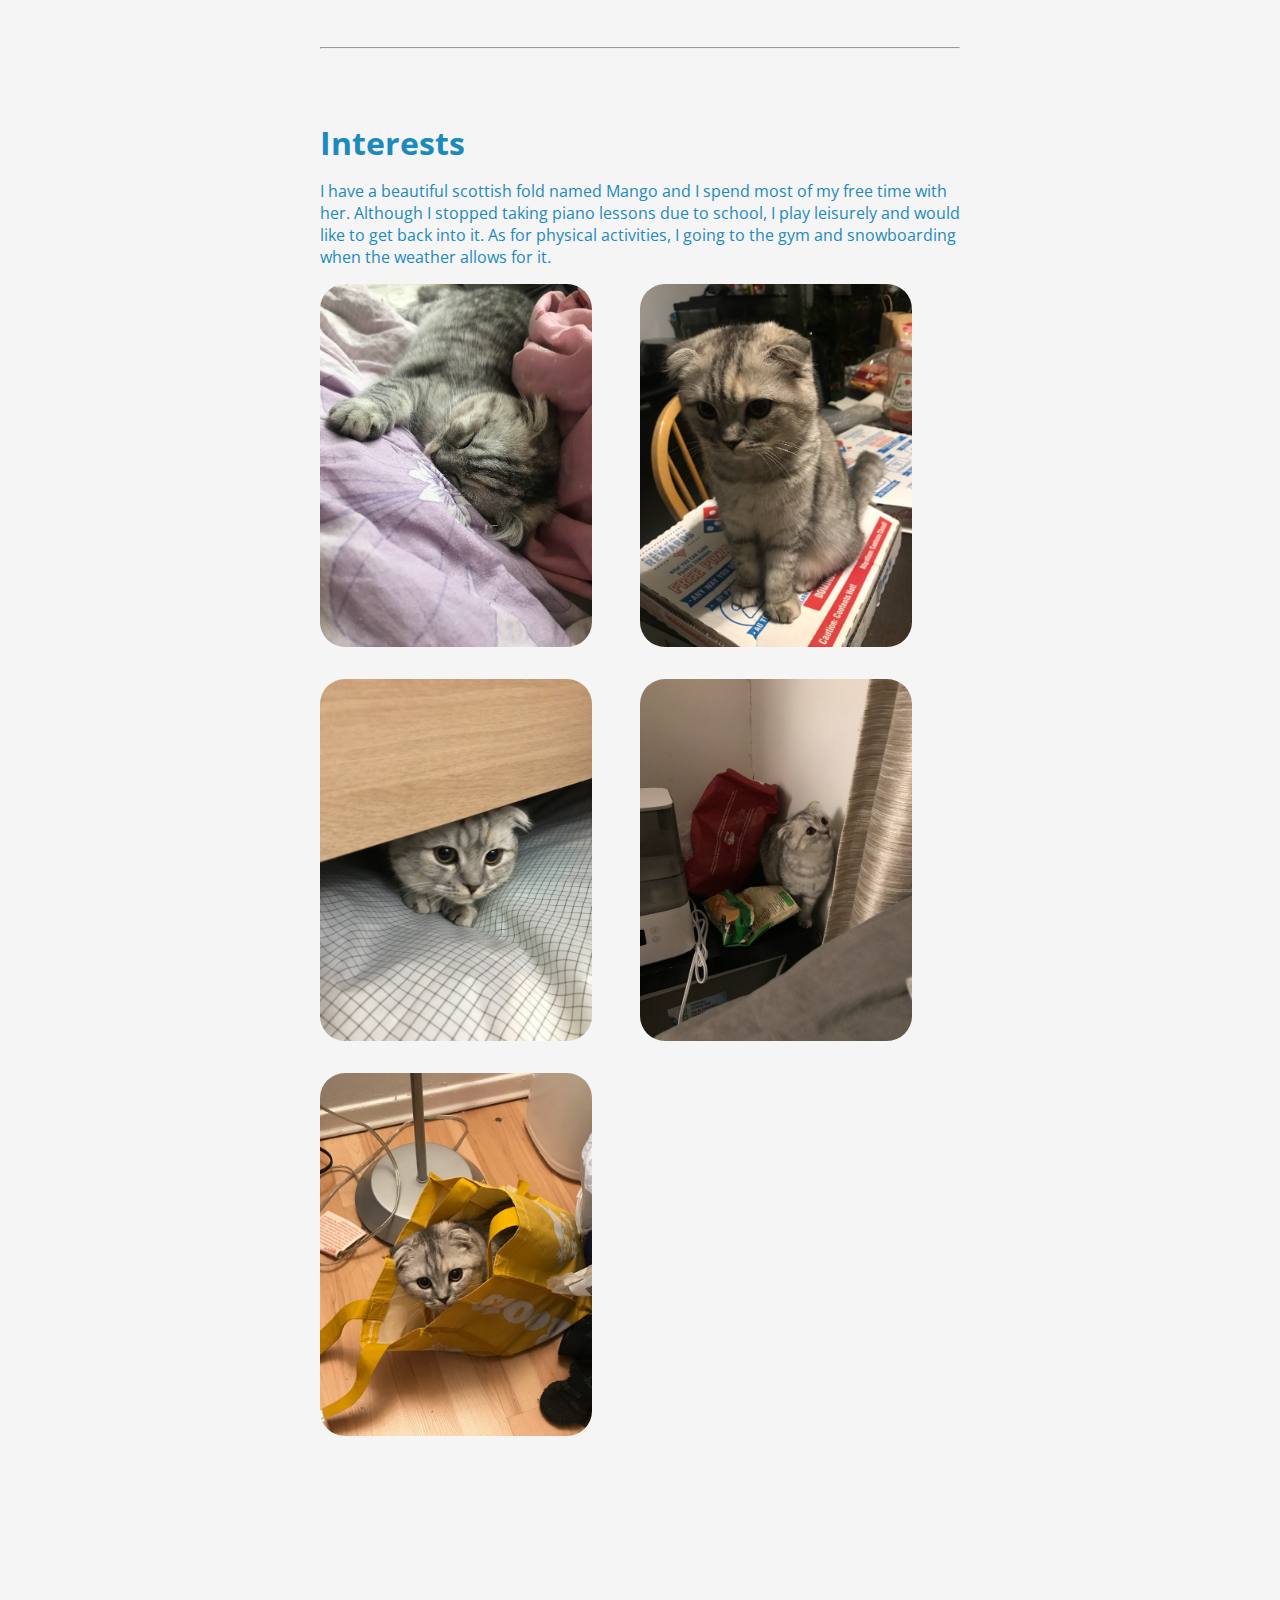
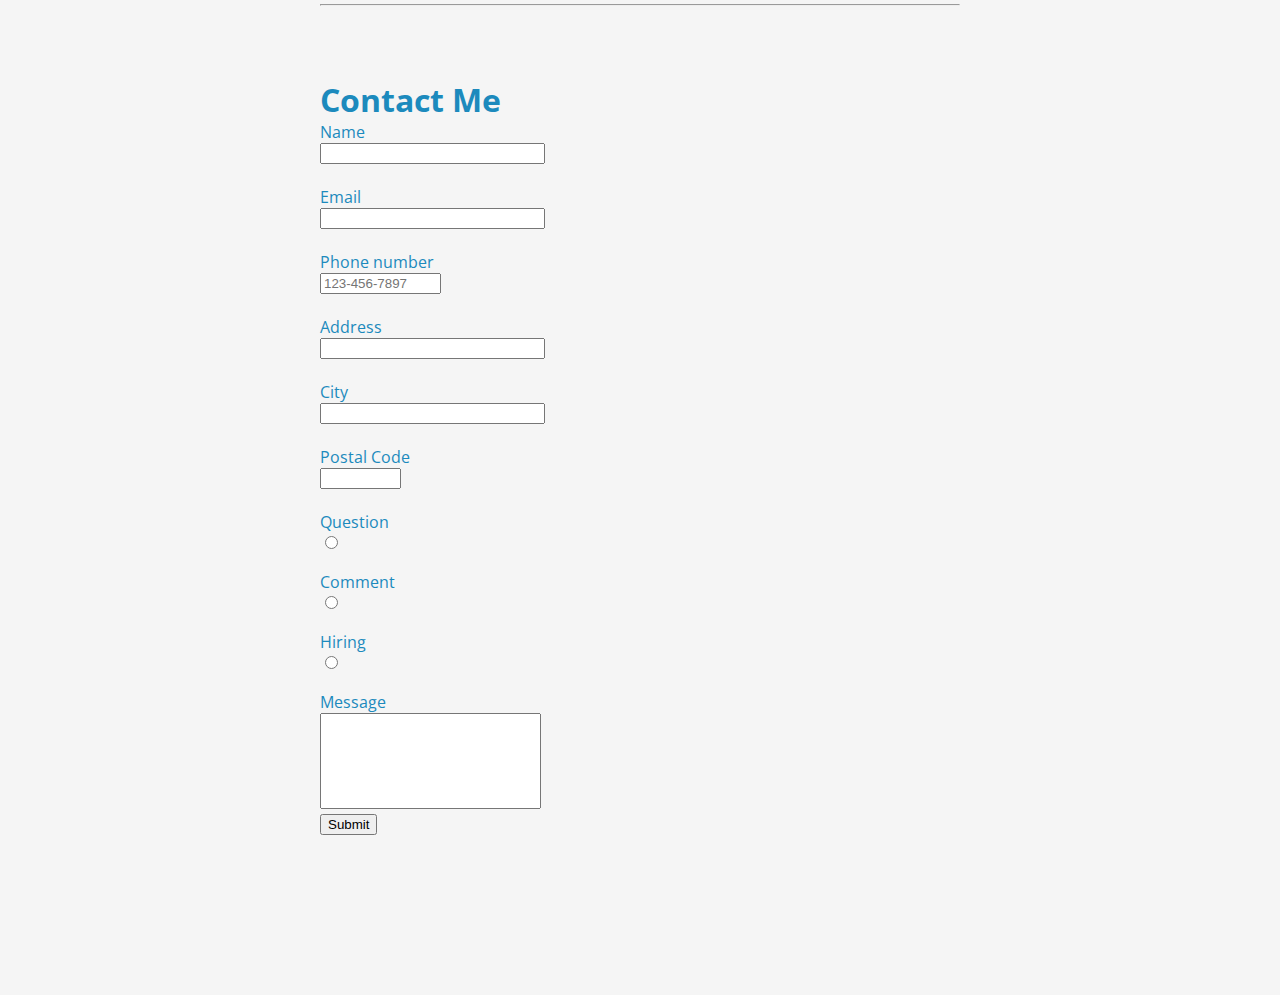
==== commit de375567: "Update index.html" ====
--- a/index.html
+++ b/index.html
@@ -98,7 +98,7 @@
                     the latter field. I switched my major to a 3-year General Science program, graduated later that term, then applied to start college 
                     the following term. While this was a scary leap for me, it was the best decision I have ever made. This was the biggest life choice of mine thus far and 
                     now I feel prepared for whatever life has to throw at me.
-                    <br>
+                    <br><br>
                     I declare that my assessment is wholly my own work in accordance with Seneca Academic Policy. No part of this assessment has been copied manually or 
                     electronically from any other source (including web sites) except for the information supplied by the WEB222 instructors and / or made available in this 
                     assessment for my use. I also declare that no part of this assignment has been distributed to other students.
@@ -236,4 +236,4 @@
 </div>
 <script src="./app.js"></script>
 </body>
-</html>+</html>
--- a/style.css
+++ b/style.css
@@ -40,13 +40,18 @@
         }
     .navbar {
             flex-direction: row;
+            width: 100vw;
         }
-    #seneca>img {
-        display:none;
-    }
-    #waterloo>img {
-        display:none;
-    }
+    #content {
+        margin: auto;
+        max-width: 95vw;
+    }
+    .intro {
+        display: flex;
+        align-content: center;
+        gap: 1rem;
+    }
+    
 }
 
 #content {
